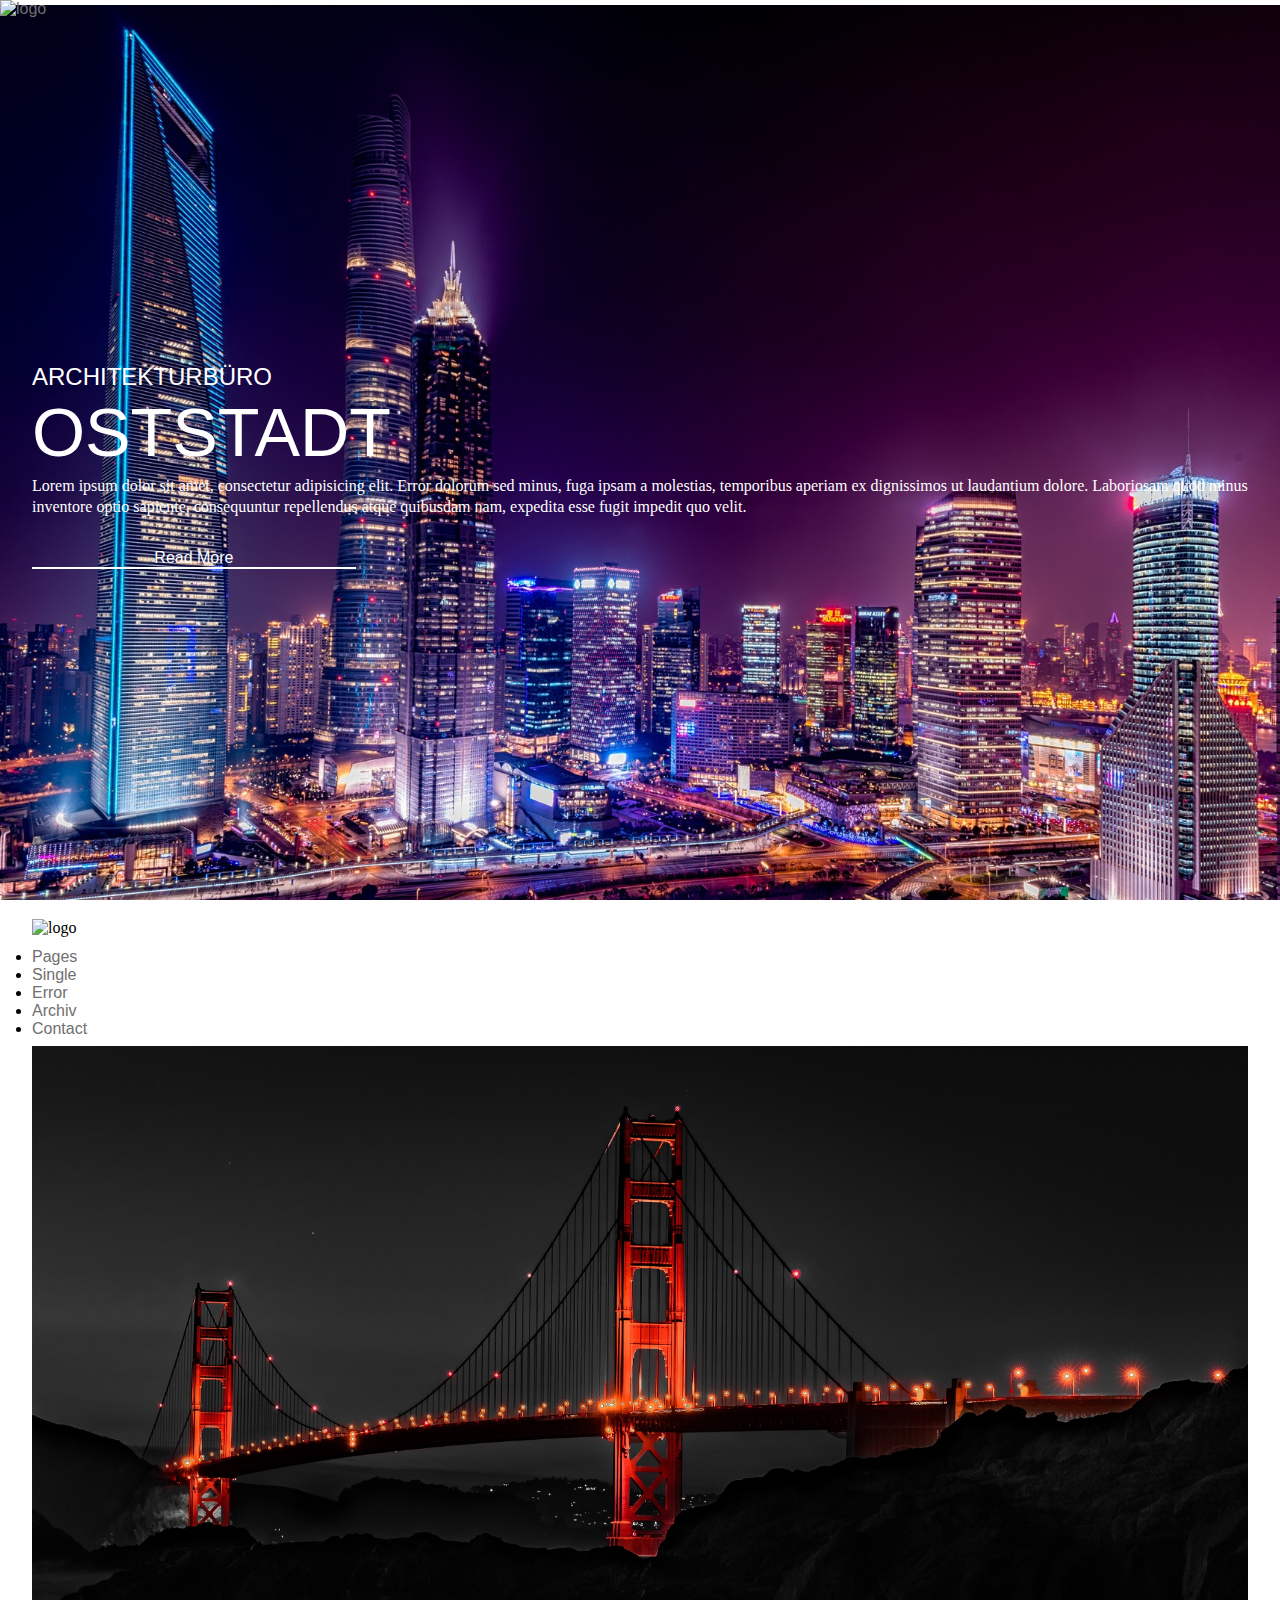
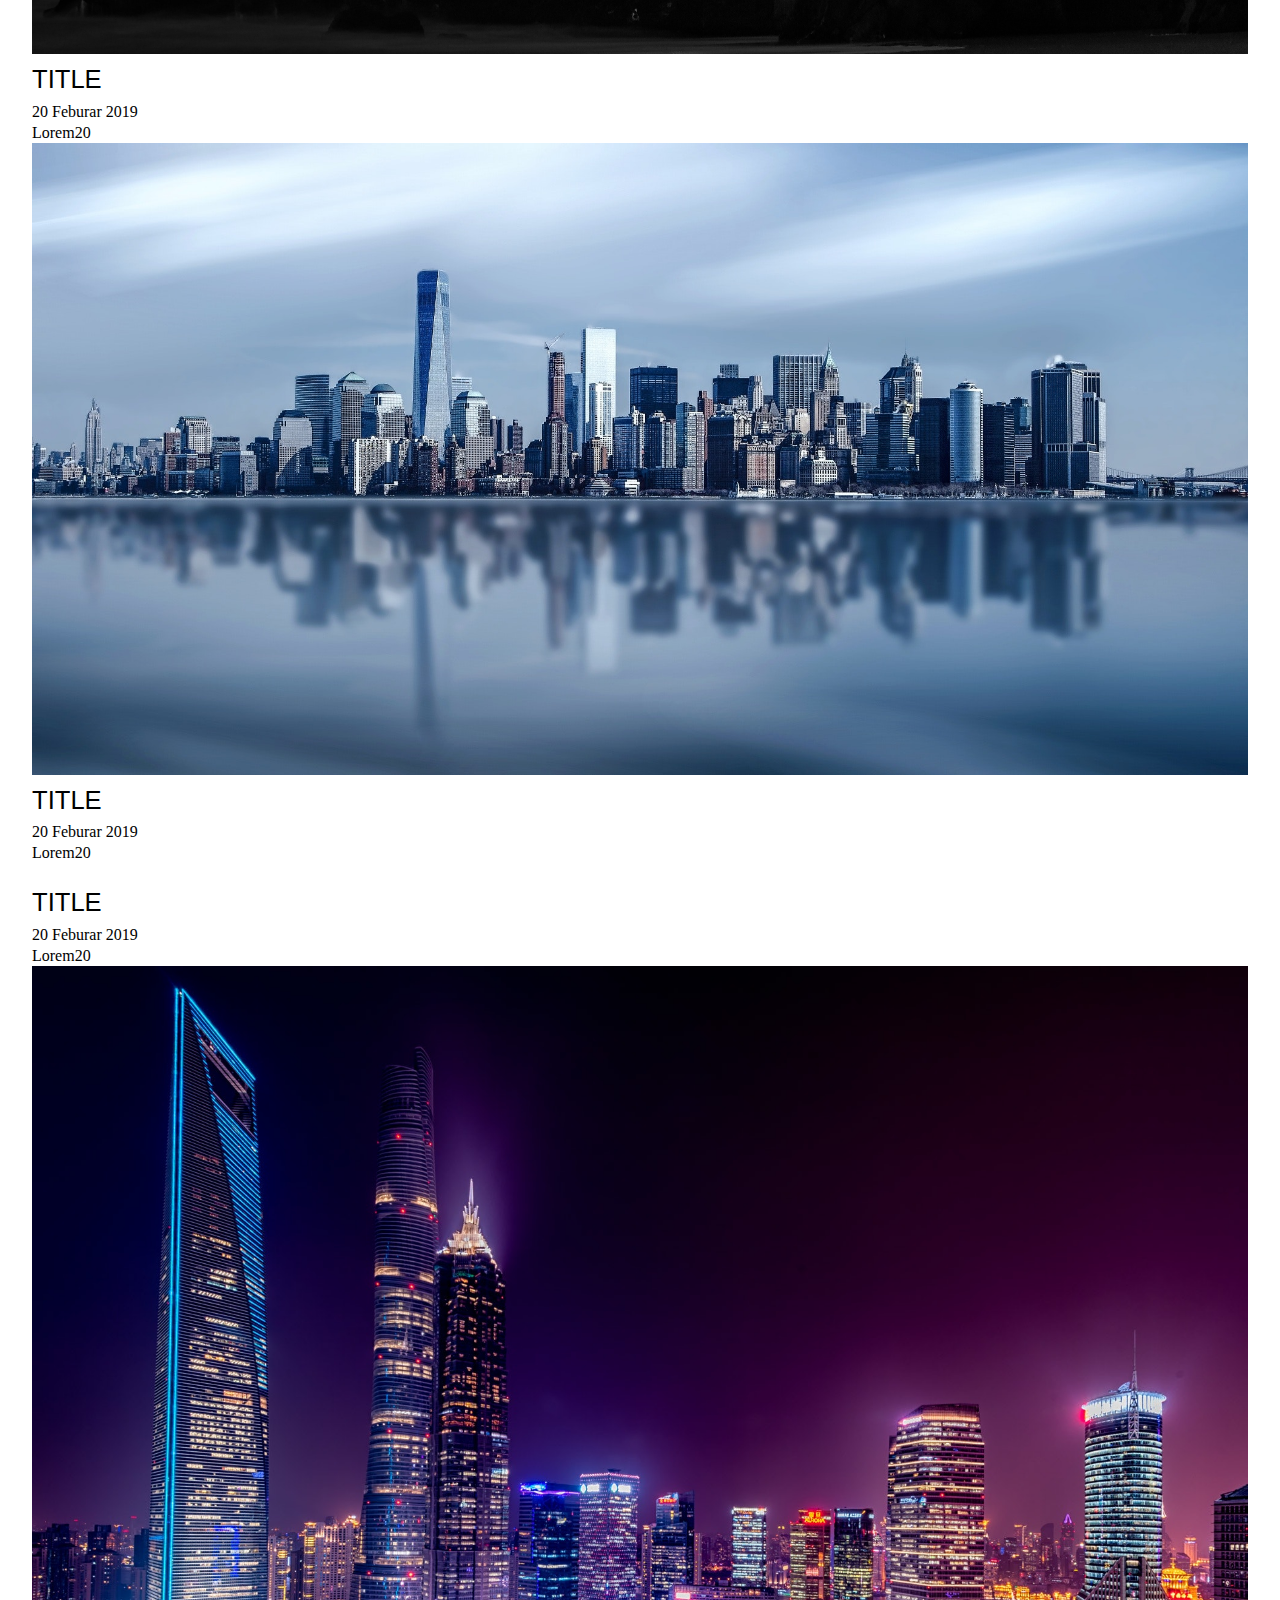
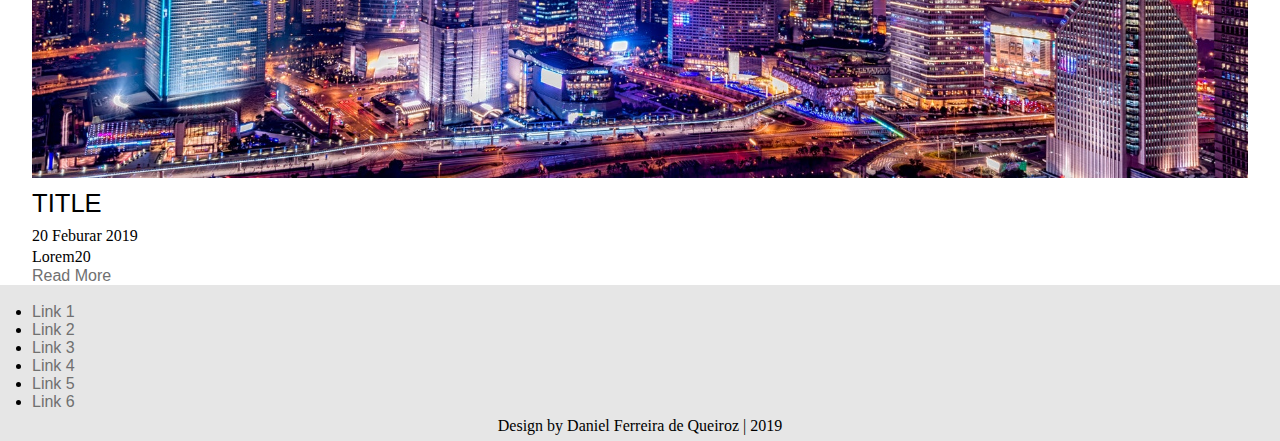
==== index.html @ e2f4bb62 "hallo" ====
<!DOCTYPE html>
<html lang="en">
<head>
  <meta charset="UTF-8">
  <meta name="viewport" content="width=device-width, initial-scale=1.0">
  <meta http-equiv="X-UA-Compatible" content="ie=edge">
  <title>Architektur Büro: Oststadt</title>
  <link rel="stylesheet" href="css/master.css">
  <link rel="stylesheet" href="https://use.fontawesome.com/releases/v5.8.1/css/all.css" integrity="sha384-50oBUHEmvpQ+1lW4y57PTFmhCaXp0ML5d60M1M7uH2+nqUivzIebhndOJK28anvf" crossorigin="anonymous">
  <script src="js/function.js" charset="utf-8"></script>
</head>
<body>
  <header class="headerPage">
    <div class="logoHaupt">
      <a href="index.html">
        <img src="" alt="logo">
      </a>
    </div>
  </header>
  <section class="subheader">
    <div class="slidebBar">
      <div class="slideStatus"></div>
    </div>
    <article class="sliderArticle">
      <div class="overhaule"></div>
      <img class="sliderImg"src="img/architecture-buildings-city-169647.jpg" alt="">
      <div class="wrapper">
        <div class="articleContainer grid04 medium08 small04">
          <h2 class="klein">Architekturbüro</h2>
          <h1>Oststadt</h1>
          <p>Lorem ipsum dolor sit amet, consectetur adipisicing elit. Error dolorum sed minus, fuga ipsam a molestias, temporibus aperiam ex dignissimos ut laudantium dolore. Laboriosam quod minus inventore optio sapiente, consequuntur repellendus atque quibusdam nam, expedita esse fugit impedit quo velit.</p>
          <a href="" class="btn">Read More</a>
        </div>
      </div>
    </article>

    <article class="sliderArticle">
      <div class="overhaule"></div>
      <img class="sliderImg"src="img/architecture-bridge-connection-417054.jpg" alt="">
      <div class="wrapper">
        <div class="articleContainer grid04 medium08 small04">
          <h2 class="klein">Architekturbüro</h2>
          <h1>Oststadt</h1>
          <p>Lorem ipsum dolor sit amet, consectetur adipisicing elit. Enim aliquid rem repellendus, impedit fugiat totam repudiandae consectetur incidunt, reprehenderit assumenda at fugit quia harum molestiae, ipsam ex suscipit odio ea adipisci non commodi! Optio corrupti, nulla cum voluptates doloribus ad!</p>
          <a href="" class="btn">Read More</a>
        </div>
      </div>
    </article>

    <article class="sliderArticle">
      <div class="overhaule"></div>
      <img class="sliderImg"src="img/architecture-buildings-business-290595.jpg" alt="">
      <div class="wrapper">
        <div class="articleContainer grid04 medium08 small04">
          <h2 class="klein">Architekturbüro</h2>
          <h1>Oststadt</h1>
          <p>Lorem ipsum dolor sit amet, consectetur adipisicing elit. Aspernatur quibusdam, possimus, officiis odio expedita mollitia esse ullam sapiente provident dignissimos, illo nam. Accusamus error perferendis nobis iusto quam eos hic numquam distinctio odio aspernatur quia rerum, nulla rem quo magnam!</p>
          <a href="" class="btn">Read More</a>
        </div>
      </div>
    </article>
  </section>

  <nav class="navPage">
    <div class="wrapper">
      <div class="banner grid04 medium08 small04">
        <img src="" alt="logo">
        <div class="mobileBTN">
          <i class="fas fa-bars fa-2x"></i>
        </div>
      </div>
      <ul class="menuClass">
        <li><a href="#">Pages</a></li>
        <li><a href="#">Single</a></li>
        <li><a href="#">Error</a></li>
        <li><a href="#">Archiv</a></li>
        <li><a href="#">Contact</a></li>
      </ul>
    </div>
  </nav>

  <section class="blog clearfix">
    <div class="wrapper">
      <article class="postBlog grid12 medium08 small04">
        <img src="img/architecture-bridge-connection-417054.jpg" alt="">
        <div class="overhaule"></div>
        <div class="contentContainer">
          <h3>Title</h3>
          <p>20 Feburar 2019</p>
          <p>Lorem20</p>
        </div>
      </article>

      <article class="postBlog grid12 medium08 small04">
        <img src="img/architecture-buildings-business-290595.jpg" alt="">
        <div class="overhaule"></div>
        <div class="contentContainer">
          <h3>Title</h3>
          <p>20 Feburar 2019</p>
          <p>Lorem20</p>
        </div>
      </article>

      <article class="postBlog grid12 medium08 small04">
        <img src="img/architecture-buildings-business-374870.jpg" alt="">
        <div class="overhaule"></div>
        <div class="contentContainer">
          <h3>Title</h3>
          <p>20 Feburar 2019</p>
          <p>Lorem20</p>
        </div>
      </article>

      <article class="postBlog grid12 medium08 small04">
        <img src="img/architecture-buildings-city-169647.jpg" alt="">
        <div class="overhaule"></div>
        <div class="contentContainer">
          <h3>Title</h3>
          <p>20 Feburar 2019</p>
          <p>Lorem20</p>
        </div>
      </article>
      <a href="" class="btnRM">Read More</a>
    </div>
  </section>
  <footer class="footerPage">
    <div class="wrapper">
      <div class="logo grid12 medium08 small04">
        <img src="" alt="" class="logo">
      </div>
      <nav class="footerNav">
        <ul class="footerMenu">
          <li><a href="#">Link 1</a></li>
          <li><a href="#">Link 2</a></li>
          <li><a href="#">Link 3</a></li>
          <li><a href="#">Link 4</a></li>
          <li><a href="#">Link 5</a></li>
          <li><a href="#">Link 6</a></li>
        </ul>
      </nav>
    </div>
    <div class="claim">
      <p>Design by Daniel Ferreira de Queiroz | 2019</p>
    </div>
  </footer>
</body>
</html>
---- css/master.css ----
@import url("https://use.typekit.net/eqt2vwq.css");
* {
  padding: 0;
  margin: 0;
}

body {
  font-family: adobe-caslon-pro, serif;
  font-weight: 400;
  font-style: normal;
}

h1, h2, h3, h4, h5 {
  font-family: futura-pt, sans-serif;
  font-weight: 500;
  font-style: normal;
  text-transform: uppercase;
}

h1 {
  font-size: 4.26666667em;
  line-height: 1.25em;
}

h2 {
  font-size: 2.6em;
  line-height: 1.02564103em;
}

h2.klein {
  font-size: 1.5em;
}

h3 {
  font-size: 1.6em;
  line-height: 1.66666667em;
}

h4 {
  font-size: 1em;
  line-height: 1.33333333em;
}

h5 {
  font-size: 1em;
  line-height: 1.33333333em;
}

p {
  line-height: 21px;
}

a {
  font-family: futura-pt, sans-serif;
  font-weight: 500;
  font-style: normal;
  text-decoration: none;
  color: #707070;
}

a.btn {
  margin-top: 2em;
  padding: 0em 1em;
  border-bottom: 2px white solid;
  color: #FFFFFF;
  display: block;
  width: 24%;
  text-align: center;
}

img {
  width: 100%;
  height: auto;
}

/*----------Header----------*/
header {
  width: 100%;
  height: 100px;
  position: absolute;
  top: 0;
  left: 0;
  z-index: 99999;
}

/*----------Subheader-------*/
.subheader {
  width: 100%;
  height: 100vh;
  overflow: hidden;
}

.slidebBar {
  width: 100%;
  height: 5px;
  background: rgba(255, 255, 255, 0.5);
}

.subheader article.sliderArticle {
  width: 100%;
  height: 100vh;
  position: relative;
  color: #FFFFFF;
}

.subheader article.sliderArticle .sliderImg {
  width: auto;
  height: 100%;
  position: absolute;
  top: 50%;
  left: 50%;
  transform: translate(-50%, -50%);
  z-index: -1;
}

.articleContainer {
  padding-top: 40vh;
}

/*------Navigation----------*/
nav.navPage {
  width: 100%;
  height: auto;
  margin: 0.5em 0;
}

nav.navPage .banner {
  width: 100%;
  height: 40px;
  display: -webkit-flex;
  display: -ms-flex;
  display: flex;
  justify-content: space-between;
  align-items: center;
  flex-direction: row;
  background: #FFFFFF;
}

/*----------Footer----------*/
footer {
  background: #E6E6E6;
}

.claim {
  width: 100%;
  height: 30px;
  display: -webkit-flex;
  display: -ms-flex;
  display: flex;
  justify-content: center;
  align-items: center;
}

/*----------Wrapper----------*/
.wrapper {
  width: 95%;
  margin: 0 auto;
  position: relative;
}

/*# sourceMappingURL=master.css.map */
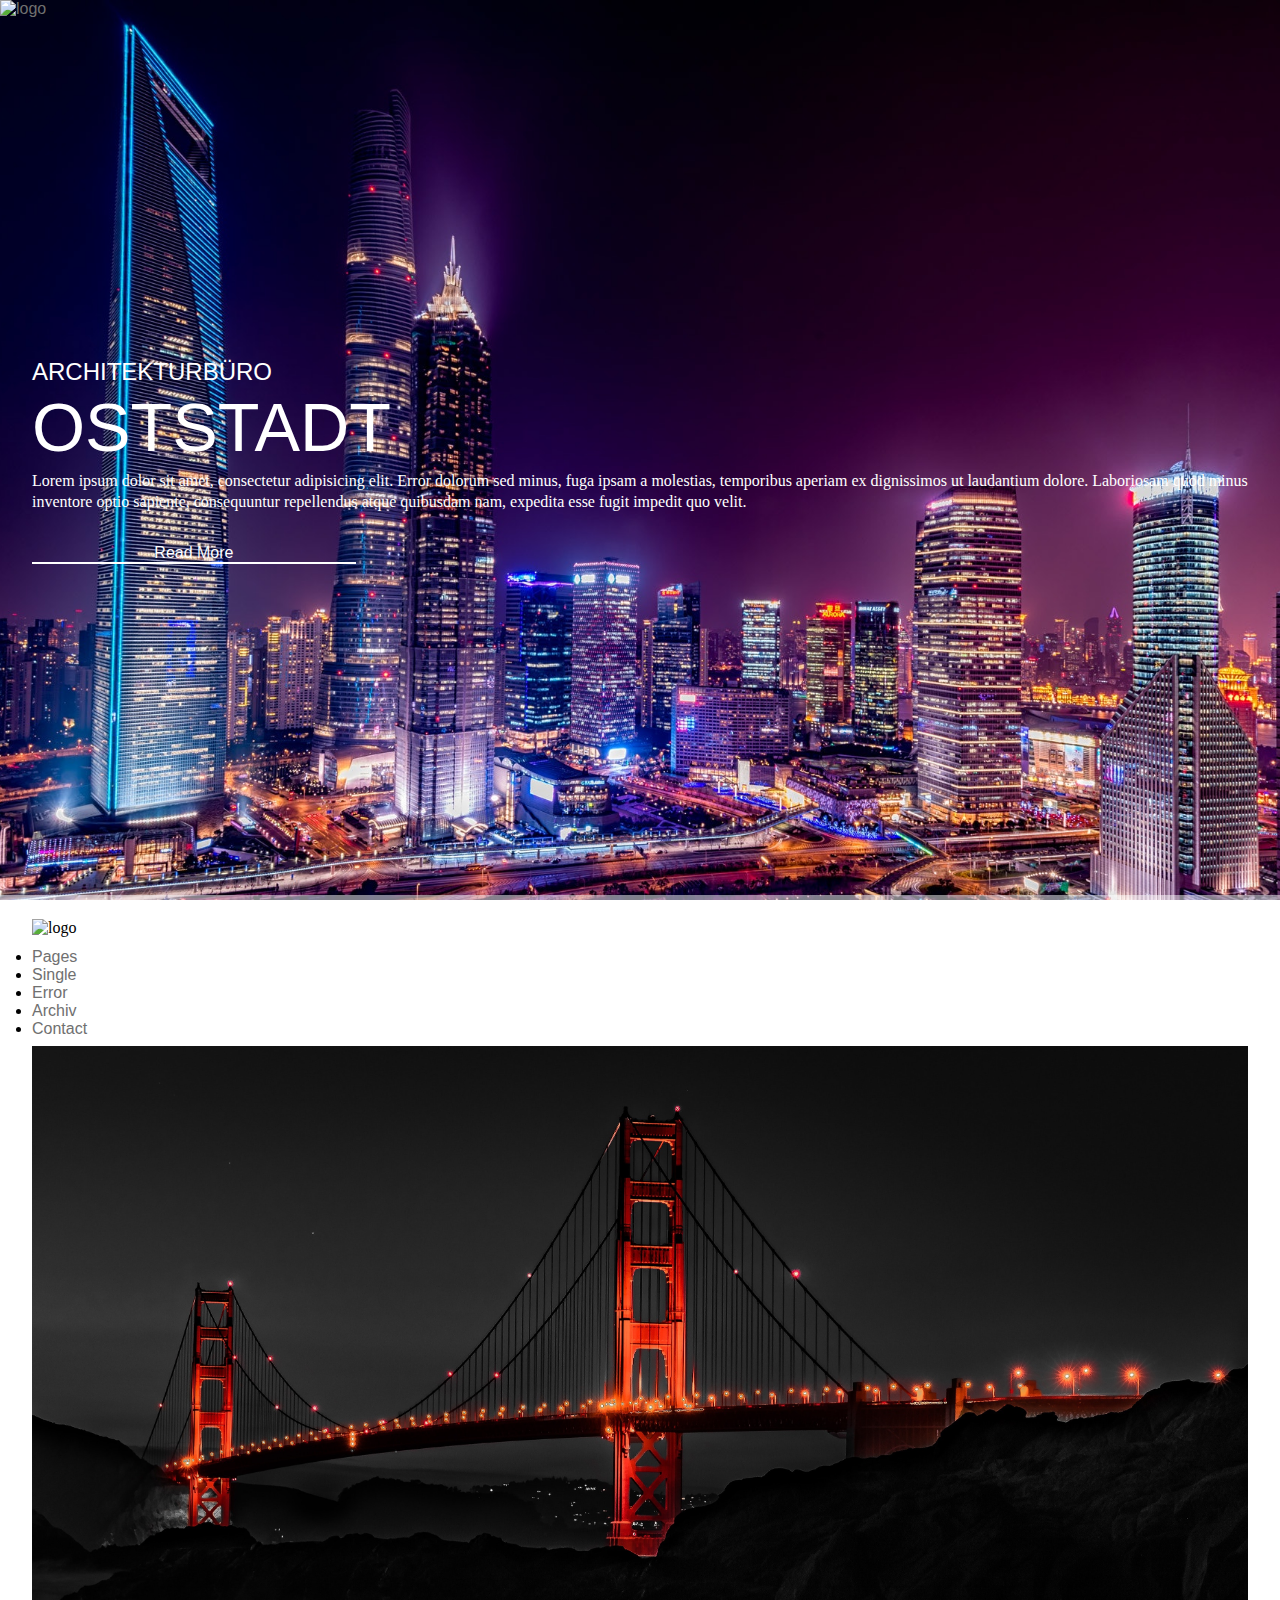
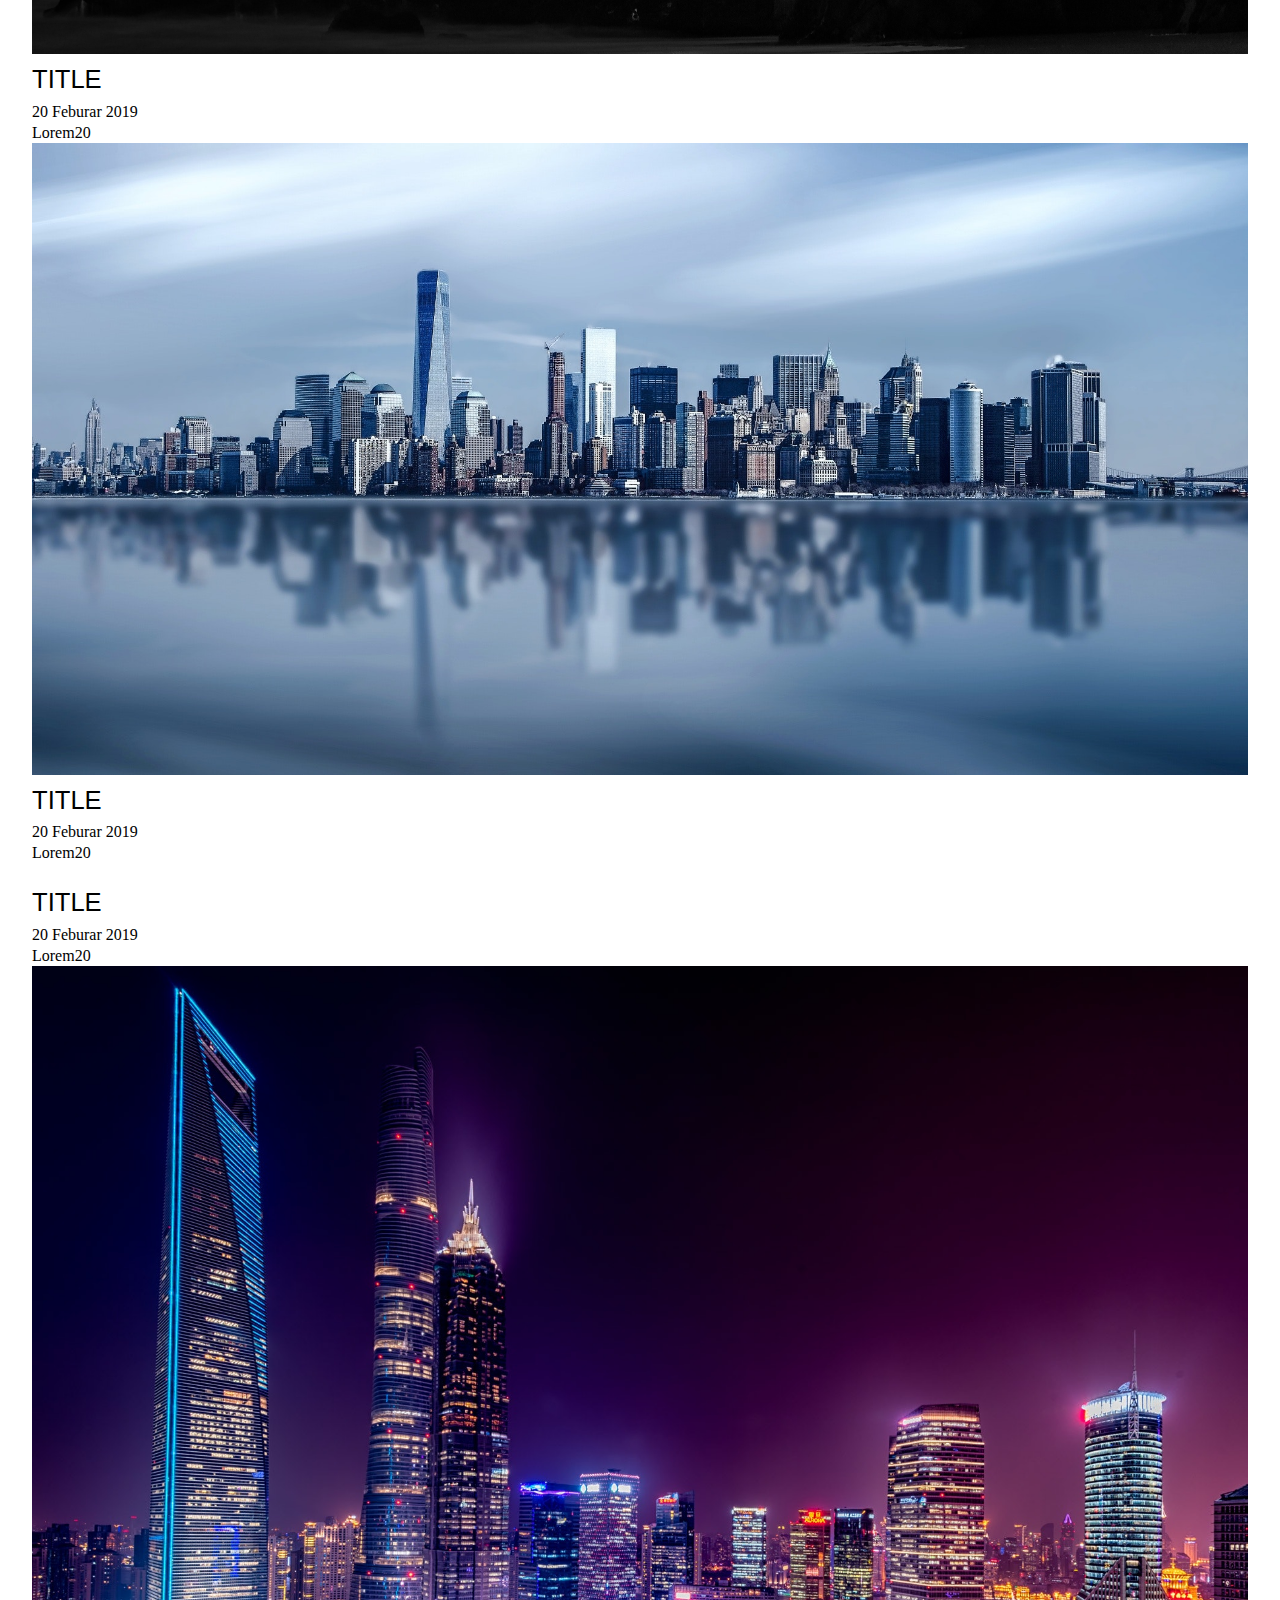
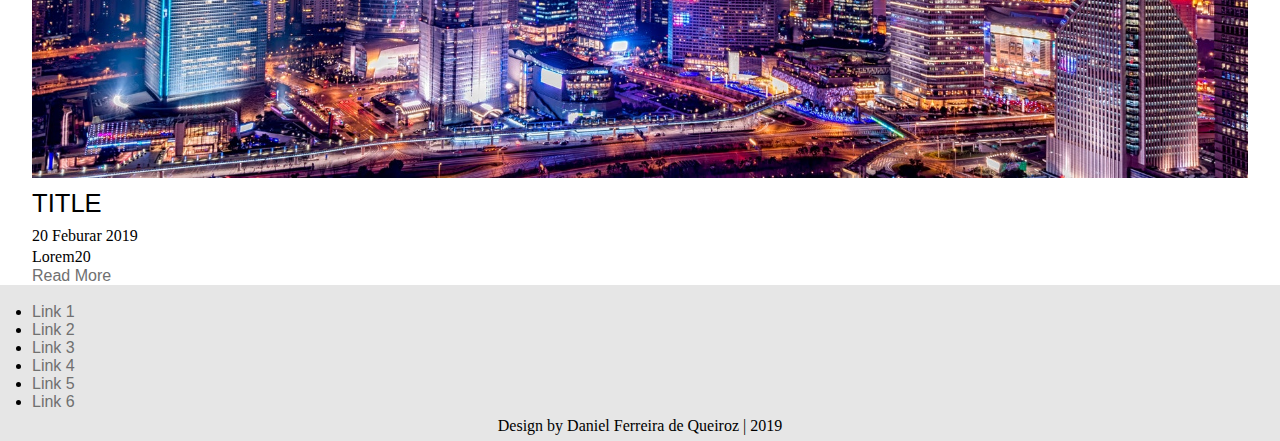
==== commit 888a0f26: "JavaScript Bugs" ====
--- a/index.html
+++ b/index.html
@@ -65,7 +65,7 @@
     <div class="wrapper">
       <div class="banner grid04 medium08 small04">
         <img src="" alt="logo">
-        <div class="mobileBTN">
+        <div class="mobileBTN" id="mobiltoogle">
           <i class="fas fa-bars fa-2x"></i>
         </div>
       </div>
--- a/css/master.css
+++ b/css/master.css
@@ -93,7 +93,11 @@
 .slidebBar {
   width: 100%;
   height: 5px;
+  position: absolute;
+  bottom: 0;
+  left: 0;
   background: rgba(255, 255, 255, 0.5);
+  z-index: 99;
 }
 
 .subheader article.sliderArticle {
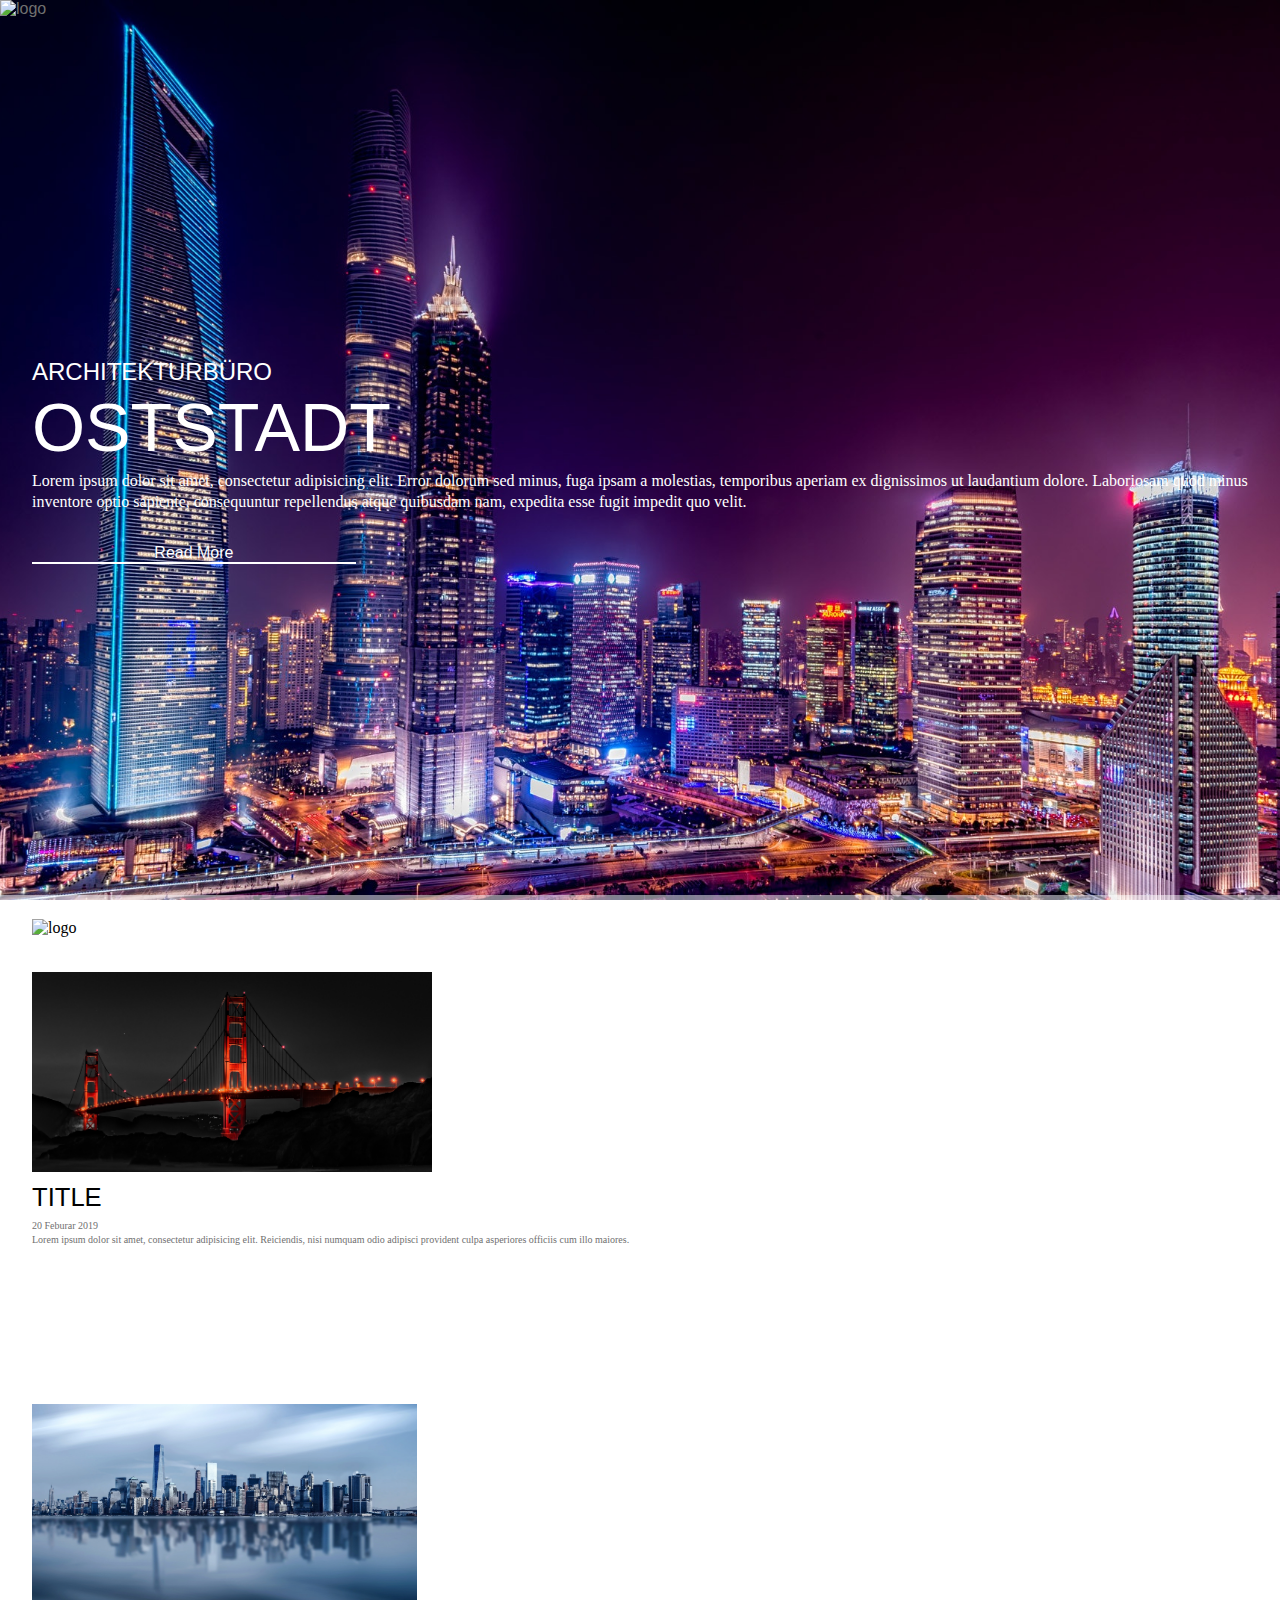
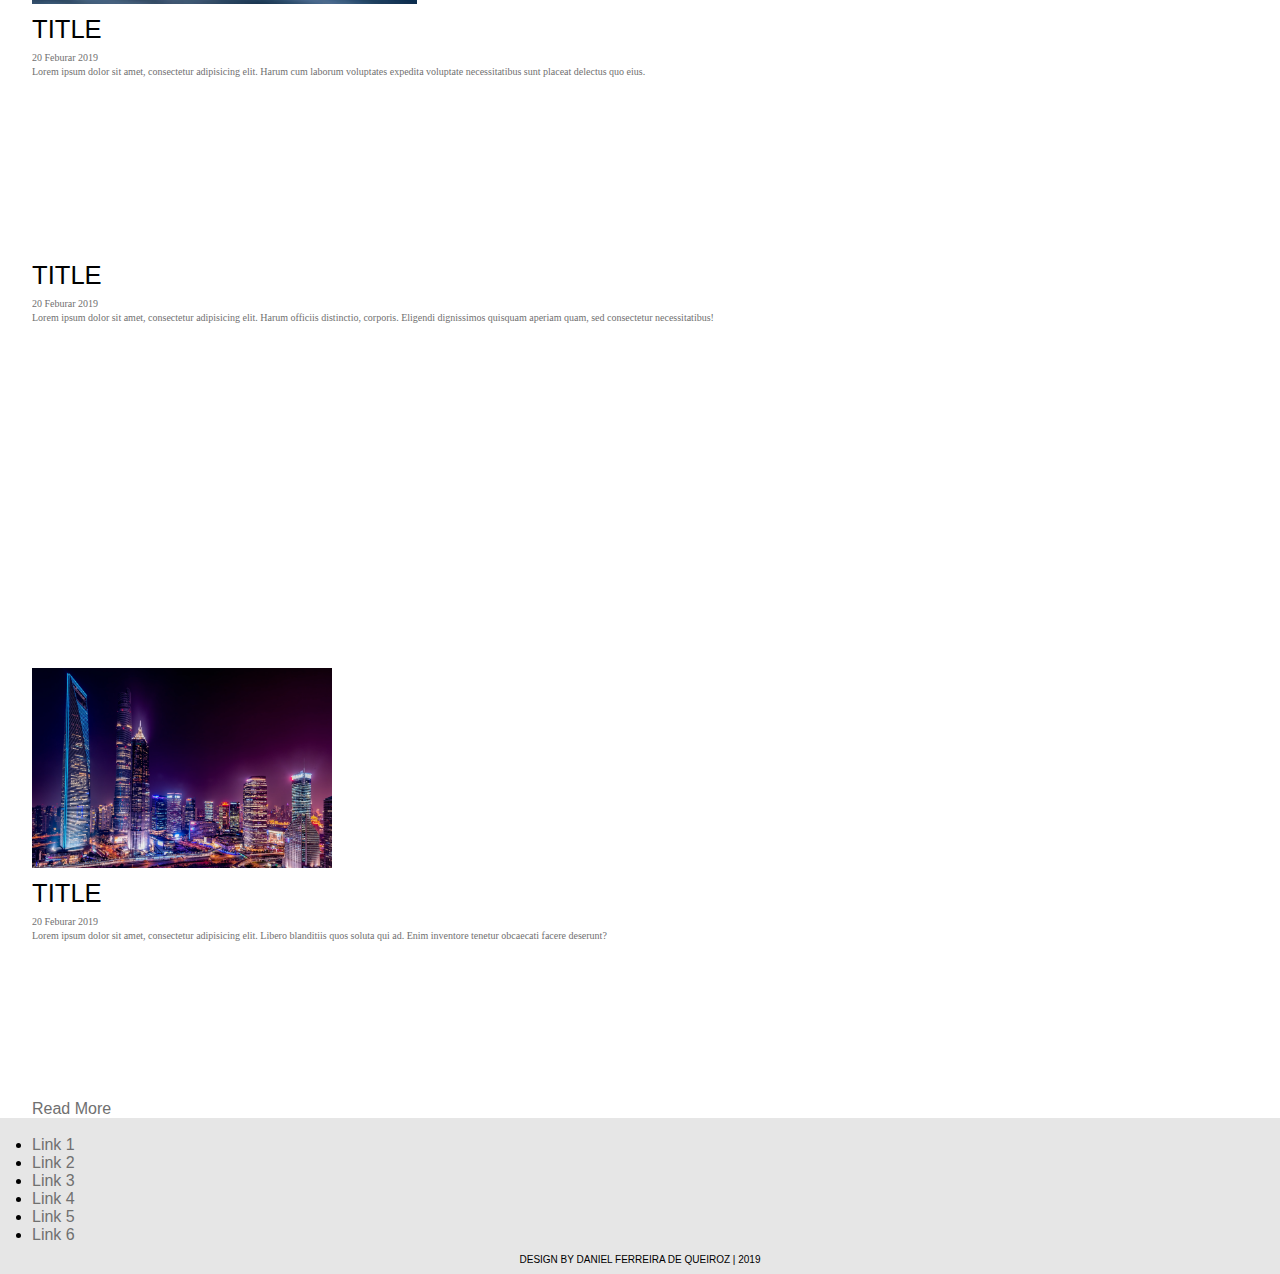
==== commit 3e2fecf0: "in Build" ====
--- a/index.html
+++ b/index.html
@@ -65,7 +65,7 @@
     <div class="wrapper">
       <div class="banner grid04 medium08 small04">
         <img src="" alt="logo">
-        <div class="mobileBTN" id="mobiltoogle">
+        <div class="mobileBtn" id="mobiletoogle">
           <i class="fas fa-bars fa-2x"></i>
         </div>
       </div>
@@ -87,7 +87,7 @@
         <div class="contentContainer">
           <h3>Title</h3>
           <p>20 Feburar 2019</p>
-          <p>Lorem20</p>
+          <p>Lorem ipsum dolor sit amet, consectetur adipisicing elit. Reiciendis, nisi numquam odio adipisci provident culpa asperiores officiis cum illo maiores.</p>
         </div>
       </article>
 
@@ -97,7 +97,7 @@
         <div class="contentContainer">
           <h3>Title</h3>
           <p>20 Feburar 2019</p>
-          <p>Lorem20</p>
+          <p>Lorem ipsum dolor sit amet, consectetur adipisicing elit. Harum cum laborum voluptates expedita voluptate necessitatibus sunt placeat delectus quo eius.</p>
         </div>
       </article>
 
@@ -107,7 +107,7 @@
         <div class="contentContainer">
           <h3>Title</h3>
           <p>20 Feburar 2019</p>
-          <p>Lorem20</p>
+          <p>Lorem ipsum dolor sit amet, consectetur adipisicing elit. Harum officiis distinctio, corporis. Eligendi dignissimos quisquam aperiam quam, sed consectetur necessitatibus!</p>
         </div>
       </article>
 
@@ -117,7 +117,7 @@
         <div class="contentContainer">
           <h3>Title</h3>
           <p>20 Feburar 2019</p>
-          <p>Lorem20</p>
+          <p>Lorem ipsum dolor sit amet, consectetur adipisicing elit. Libero blanditiis quos soluta qui ad. Enim inventore tenetur obcaecati facere deserunt?</p>
         </div>
       </article>
       <a href="" class="btnRM">Read More</a>
--- a/css/master.css
+++ b/css/master.css
@@ -122,6 +122,15 @@
 }
 
 /*------Navigation----------*/
+.fixed nav.navPage {
+  margin: 0;
+  position: fixed;
+  top: 0;
+  left: 0;
+  background: #FFFFFF;
+  z-index: 9999999;
+}
+
 nav.navPage {
   width: 100%;
   height: auto;
@@ -140,6 +149,57 @@
   background: #FFFFFF;
 }
 
+ul.menuClass {
+  width: 100%;
+  height: 0;
+  overflow: hidden;
+  margin-top: 1em;
+}
+
+ul.menuClass li {
+  width: 100%;
+  padding: 0.5em 0em;
+  margin-bottom: 0.5em;
+  text-align: center;
+  list-style: none;
+  transition: ease-in 1s;
+}
+
+ul.menuClass li:hover {
+  background: grey;
+}
+
+ul.menuClass li:hover a {
+  color: #FFFFFF;
+}
+
+ul.menuClass li:last-of-type {
+  margin: 0;
+}
+
+ul.menuClass li a {
+  text-transform: uppercase;
+}
+
+/*----------postBlog----------*/
+article.postBlog {
+  height: 400px;
+  position: relative;
+  overflow: hidden;
+  margin-bottom: 2em;
+}
+
+article.postBlog img {
+  height: 200px;
+  width: auto;
+}
+
+article.postBlog p {
+  font-size: 10px;
+  line-height: 14px;
+  color: #707070;
+}
+
 /*----------Footer----------*/
 footer {
   background: #E6E6E6;
@@ -155,6 +215,14 @@
   align-items: center;
 }
 
+.claim p {
+  font-family: futura-pt, sans-serif;
+  font-weight: 500;
+  font-style: normal;
+  text-transform: uppercase;
+  font-size: 10px;
+}
+
 /*----------Wrapper----------*/
 .wrapper {
   width: 95%;
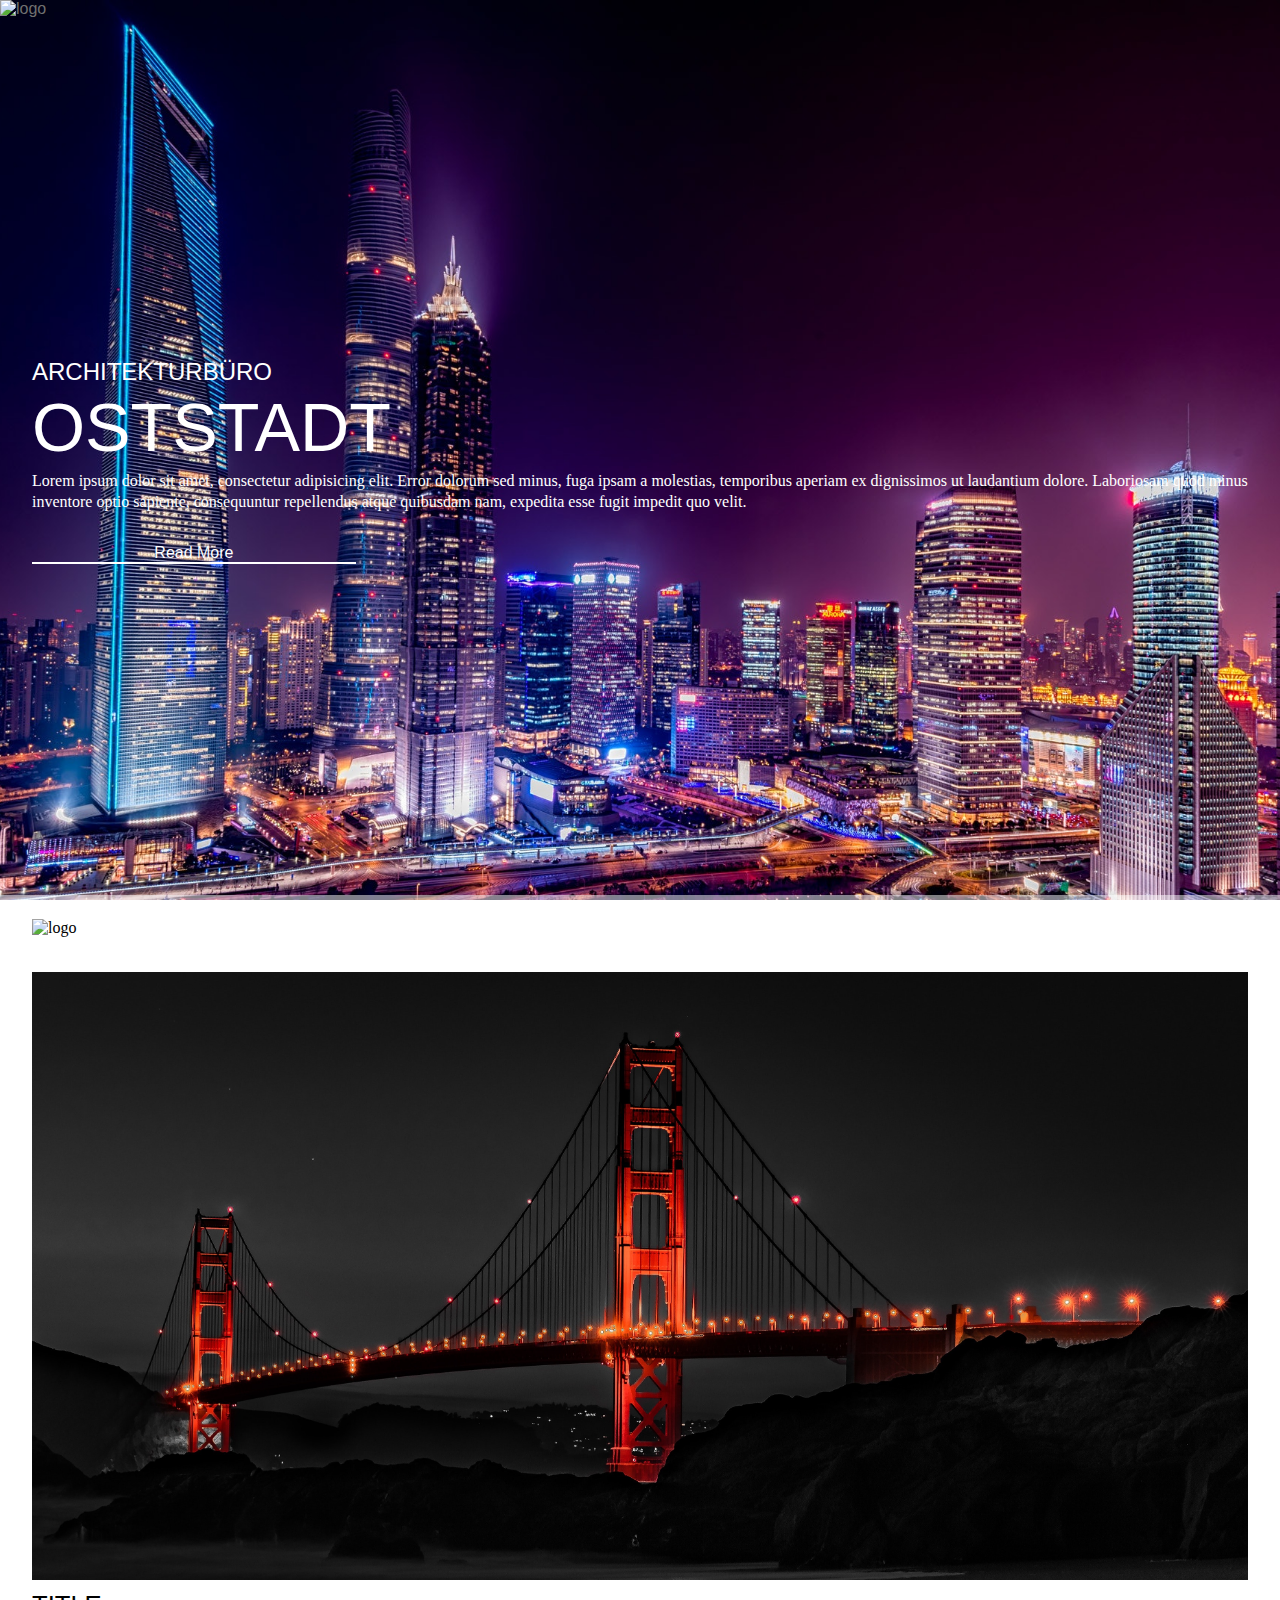
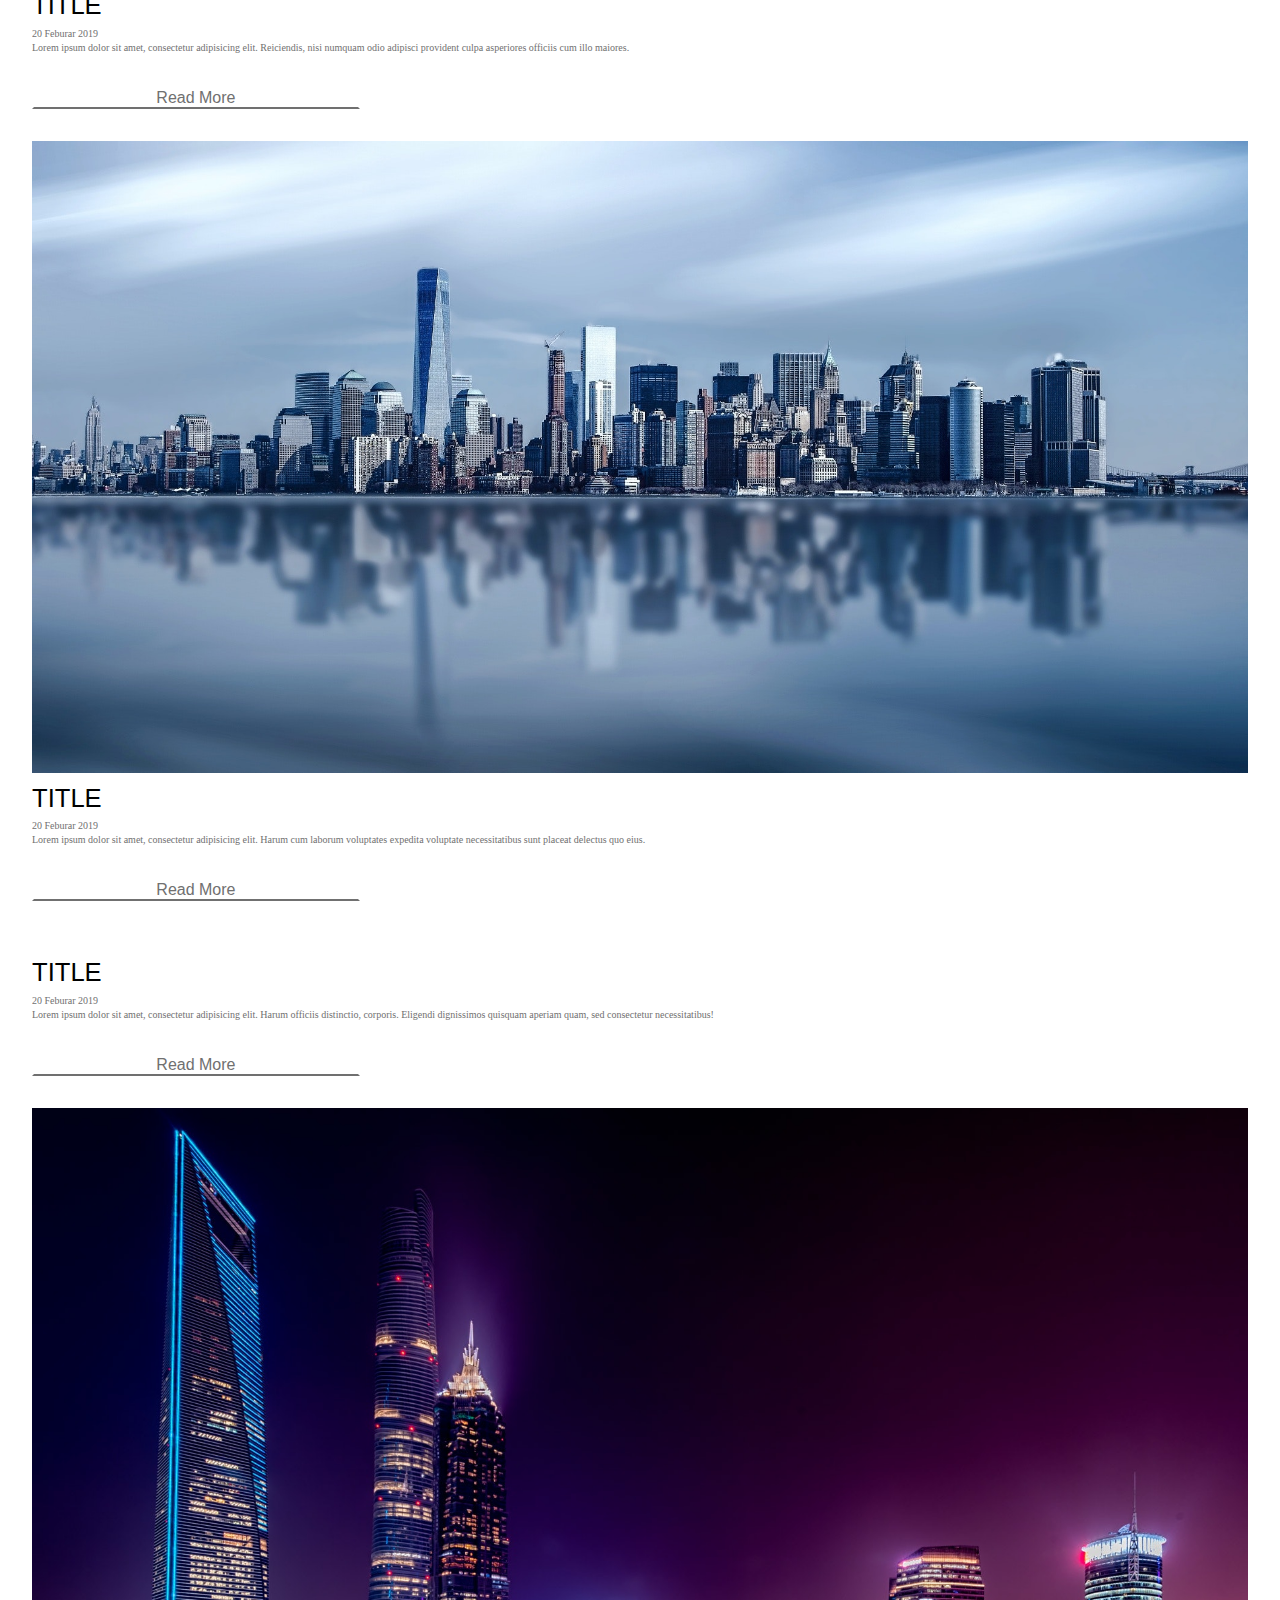
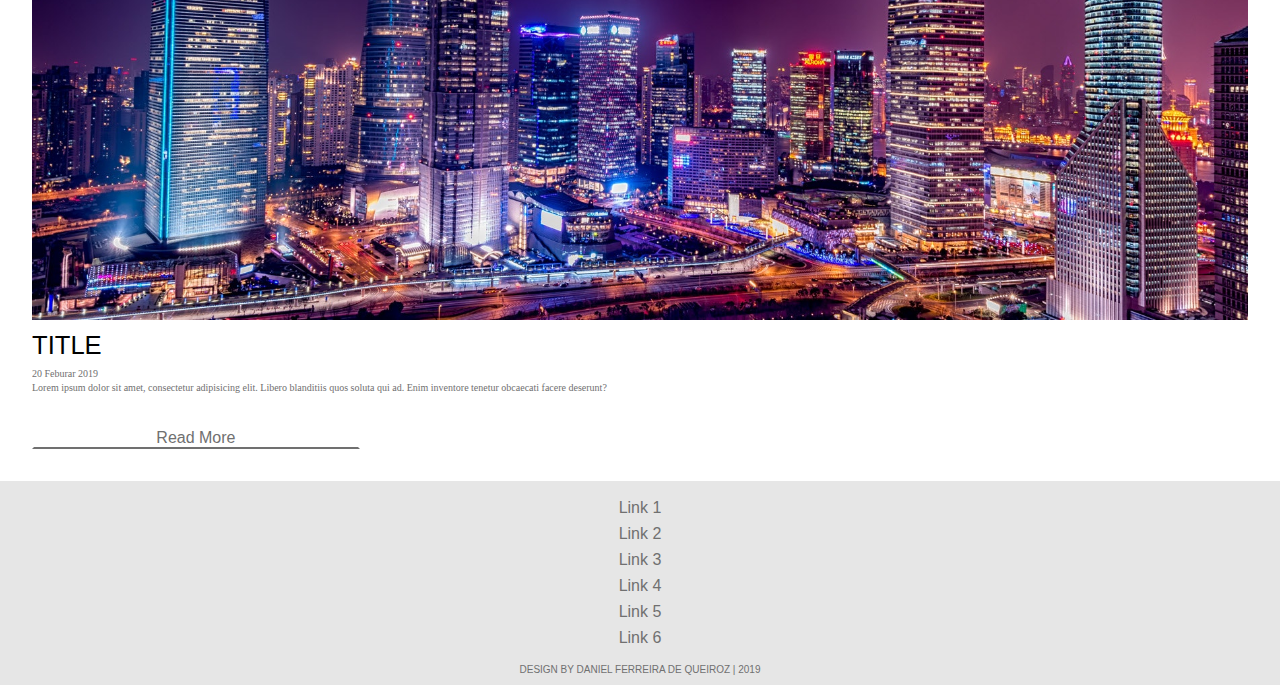
==== commit 57f7e8ef: "backup:1608" ====
--- a/index.html
+++ b/index.html
@@ -88,6 +88,8 @@
           <h3>Title</h3>
           <p>20 Feburar 2019</p>
           <p>Lorem ipsum dolor sit amet, consectetur adipisicing elit. Reiciendis, nisi numquam odio adipisci provident culpa asperiores officiis cum illo maiores.</p>
+          <a href="" class="btn-blog">Read More</a>
+
         </div>
       </article>
 
@@ -98,6 +100,8 @@
           <h3>Title</h3>
           <p>20 Feburar 2019</p>
           <p>Lorem ipsum dolor sit amet, consectetur adipisicing elit. Harum cum laborum voluptates expedita voluptate necessitatibus sunt placeat delectus quo eius.</p>
+          <a href="" class="btn-blog">Read More</a>
+
         </div>
       </article>
 
@@ -108,6 +112,7 @@
           <h3>Title</h3>
           <p>20 Feburar 2019</p>
           <p>Lorem ipsum dolor sit amet, consectetur adipisicing elit. Harum officiis distinctio, corporis. Eligendi dignissimos quisquam aperiam quam, sed consectetur necessitatibus!</p>
+          <a href="" class="btn-blog">Read More</a>
         </div>
       </article>
 
@@ -118,9 +123,9 @@
           <h3>Title</h3>
           <p>20 Feburar 2019</p>
           <p>Lorem ipsum dolor sit amet, consectetur adipisicing elit. Libero blanditiis quos soluta qui ad. Enim inventore tenetur obcaecati facere deserunt?</p>
+          <a href="" class="btn-blog">Read More</a>
         </div>
       </article>
-      <a href="" class="btnRM">Read More</a>
     </div>
   </section>
   <footer class="footerPage">
@@ -128,7 +133,7 @@
       <div class="logo grid12 medium08 small04">
         <img src="" alt="" class="logo">
       </div>
-      <nav class="footerNav">
+      <nav class="footerNav gird09 medium08 small04">
         <ul class="footerMenu">
           <li><a href="#">Link 1</a></li>
           <li><a href="#">Link 2</a></li>
--- a/css/master.css
+++ b/css/master.css
@@ -66,6 +66,22 @@
   display: block;
   width: 24%;
   text-align: center;
+}
+
+a.btn-blog {
+  margin-top: 2em;
+  padding: 0em 1em;
+  border: 2px white solid;
+  border-bottom: 2px #707070 solid;
+  color: #707070;
+  display: block;
+  width: 24%;
+  text-align: center;
+  transition: 1s;
+}
+
+a.btn-blog:hover {
+  border: 2px #707070 solid;
 }
 
 img {
@@ -183,15 +199,14 @@
 
 /*----------postBlog----------*/
 article.postBlog {
-  height: 400px;
+  height: auto;
   position: relative;
   overflow: hidden;
   margin-bottom: 2em;
 }
 
 article.postBlog img {
-  height: 200px;
-  width: auto;
+  width: 100%;
 }
 
 article.postBlog p {
@@ -220,7 +235,17 @@
   font-weight: 500;
   font-style: normal;
   text-transform: uppercase;
+  color: #707070;
   font-size: 10px;
+}
+
+nav.footerNav ul {
+  list-style: none;
+}
+
+nav.footerNav ul li {
+  text-align: center;
+  margin-bottom: 0.5em;
 }
 
 /*----------Wrapper----------*/
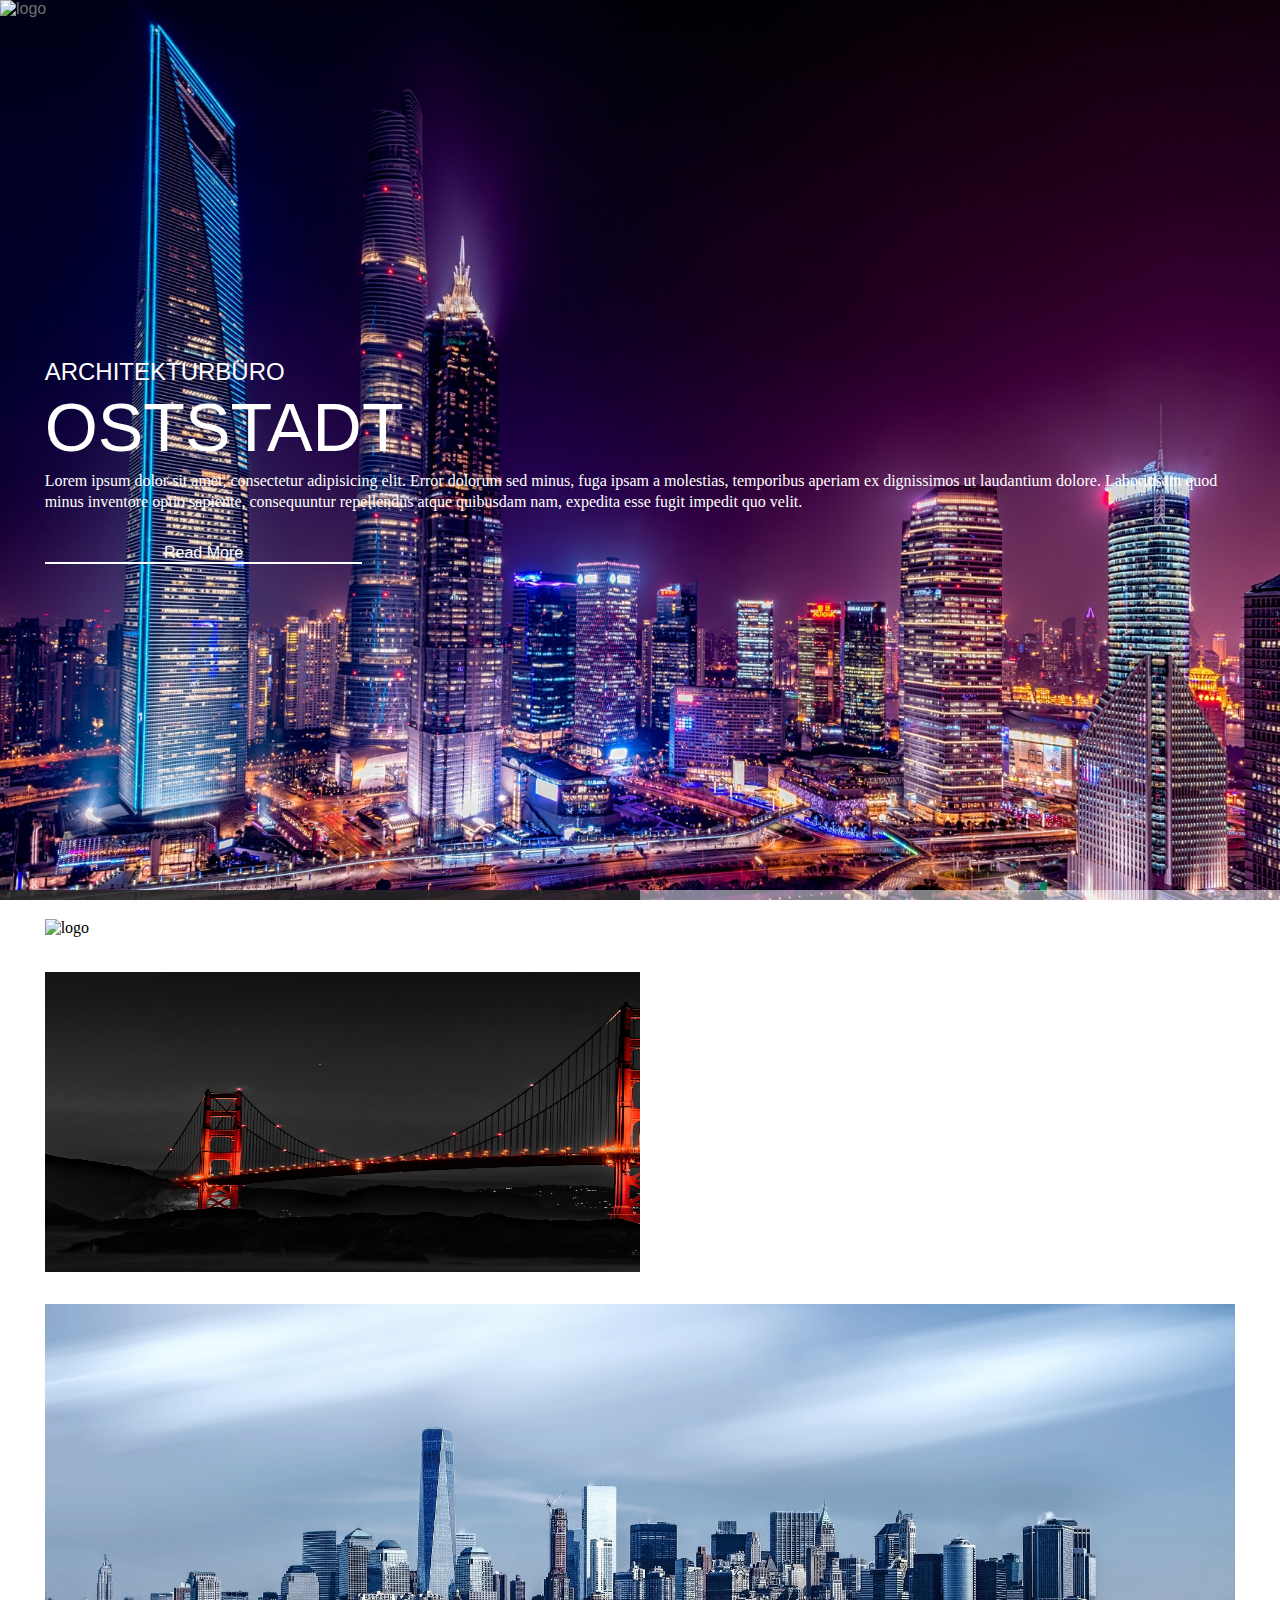
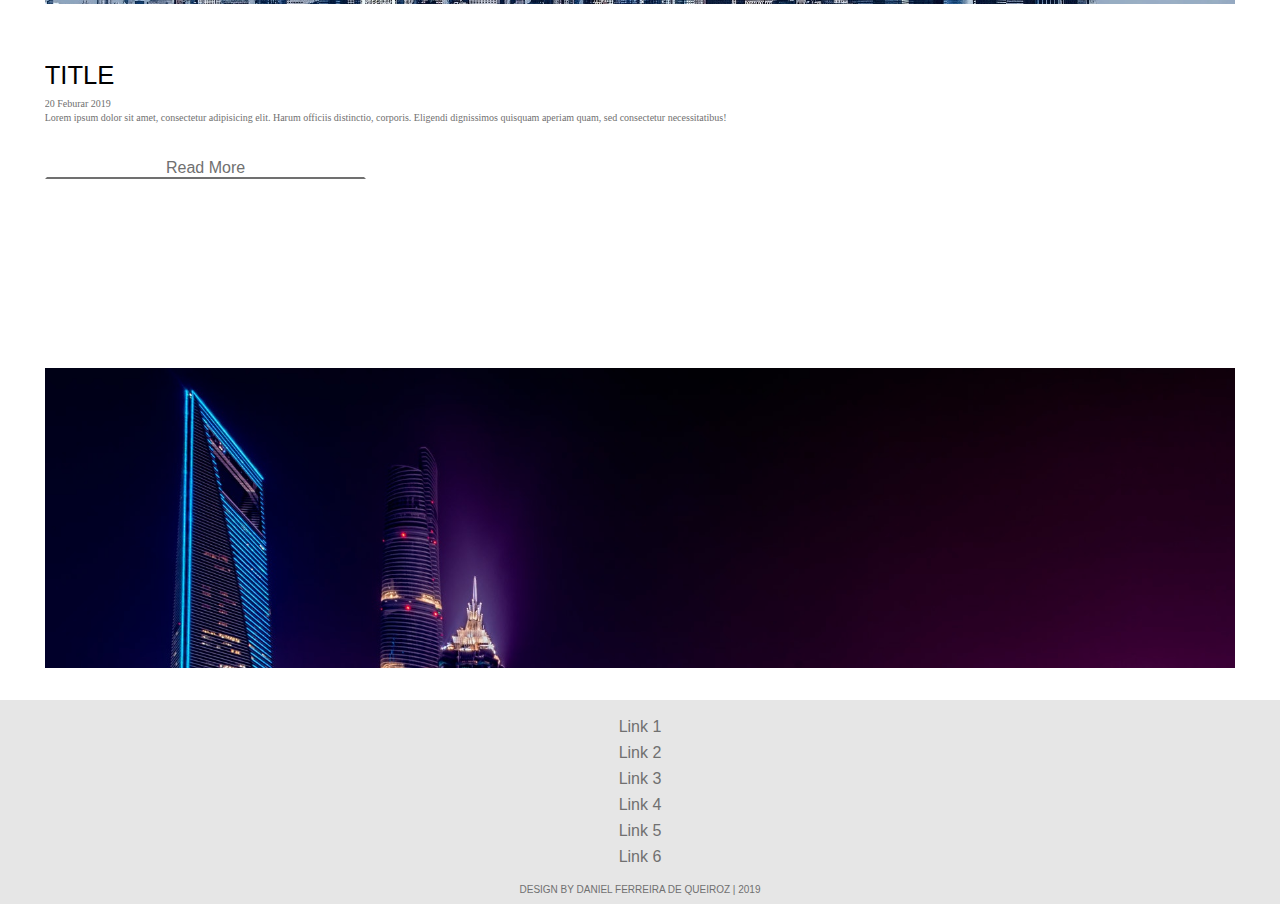
==== commit 8d1ac84a: "backup:2034" ====
--- a/index.html
+++ b/index.html
@@ -80,10 +80,15 @@
   </nav>
 
   <section class="blog clearfix">
+
     <div class="wrapper">
+
       <article class="postBlog grid12 medium08 small04">
-        <img src="img/architecture-bridge-connection-417054.jpg" alt="">
+        <div class="thumbnail">
+          <img src="img/architecture-bridge-connection-417054.jpg" alt="">
+        </div>
         <div class="overhaule"></div>
+        <div class="overhaulewhite"></div>
         <div class="contentContainer">
           <h3>Title</h3>
           <p>20 Feburar 2019</p>
--- a/css/master.css
+++ b/css/master.css
@@ -108,7 +108,7 @@
 
 .slidebBar {
   width: 100%;
-  height: 5px;
+  height: 10px;
   position: absolute;
   bottom: 0;
   left: 0;
@@ -116,6 +116,15 @@
   z-index: 99;
 }
 
+.slideStatus {
+  width: 50%;
+  height: 10px;
+  position: absolute;
+  top: 0;
+  left: 0;
+  background: rgba(0, 0, 0, 0.75);
+}
+
 .subheader article.sliderArticle {
   width: 100%;
   height: 100vh;
@@ -124,7 +133,6 @@
 }
 
 .subheader article.sliderArticle .sliderImg {
-  width: auto;
   height: 100%;
   position: absolute;
   top: 50%;
@@ -215,6 +223,34 @@
   color: #707070;
 }
 
+@media screen and (min-width: 768px) {
+  article.postBlog {
+    height: 300px;
+  }
+
+  article.postBlog:hover .thumbnail {
+    width: 100%;
+  }
+
+  article.postBlog:hover .thumbnail img {
+    width: 100%;
+  }
+
+  article.postBlog .thumbnail {
+    width: 50%;
+    height: 300px;
+    overflow: hidden;
+    position: relative;
+  }
+
+  article.postBlog .thumbnail img {
+    min-width: 200%;
+    height: 300px;
+    position: absolute;
+    top: 0;
+    left: 0;
+  }
+}
 /*----------Footer----------*/
 footer {
   background: #E6E6E6;
@@ -255,4 +291,63 @@
   position: relative;
 }
 
+/*-----------Grid------------*/
+.small01, .small02, .small03, .small04 {
+  margin: 0% 2.5%;
+}
+
+.small01 {
+  width: 20%;
+}
+
+.small02 {
+  width: 42.3529411765%;
+}
+
+.small03 {
+  width: 70%;
+}
+
+.small04 {
+  width: 95%;
+}
+
+@media screen and (min-width: 768px) {
+  .medium01, .medium02, .medium03, .medium04, .medium05, .medium06, .medium07, .medium08 {
+    margin: 0 1.0416666667%;
+  }
+
+  .medium01 {
+    width: 10.4166666667%;
+  }
+
+  .medium02 {
+    width: 22.9166666667%;
+  }
+
+  .medium03 {
+    width: 35.4166666667%;
+  }
+
+  .medium04 {
+    width: 47.9166666667%;
+  }
+
+  .medium05 {
+    width: 60.4166666667%;
+  }
+
+  .medium06 {
+    width: 71.2468193384%;
+  }
+
+  .medium07 {
+    width: 85.4166666667%;
+  }
+
+  .medium08 {
+    width: 97.9166666667%;
+  }
+}
+
 /*# sourceMappingURL=master.css.map */
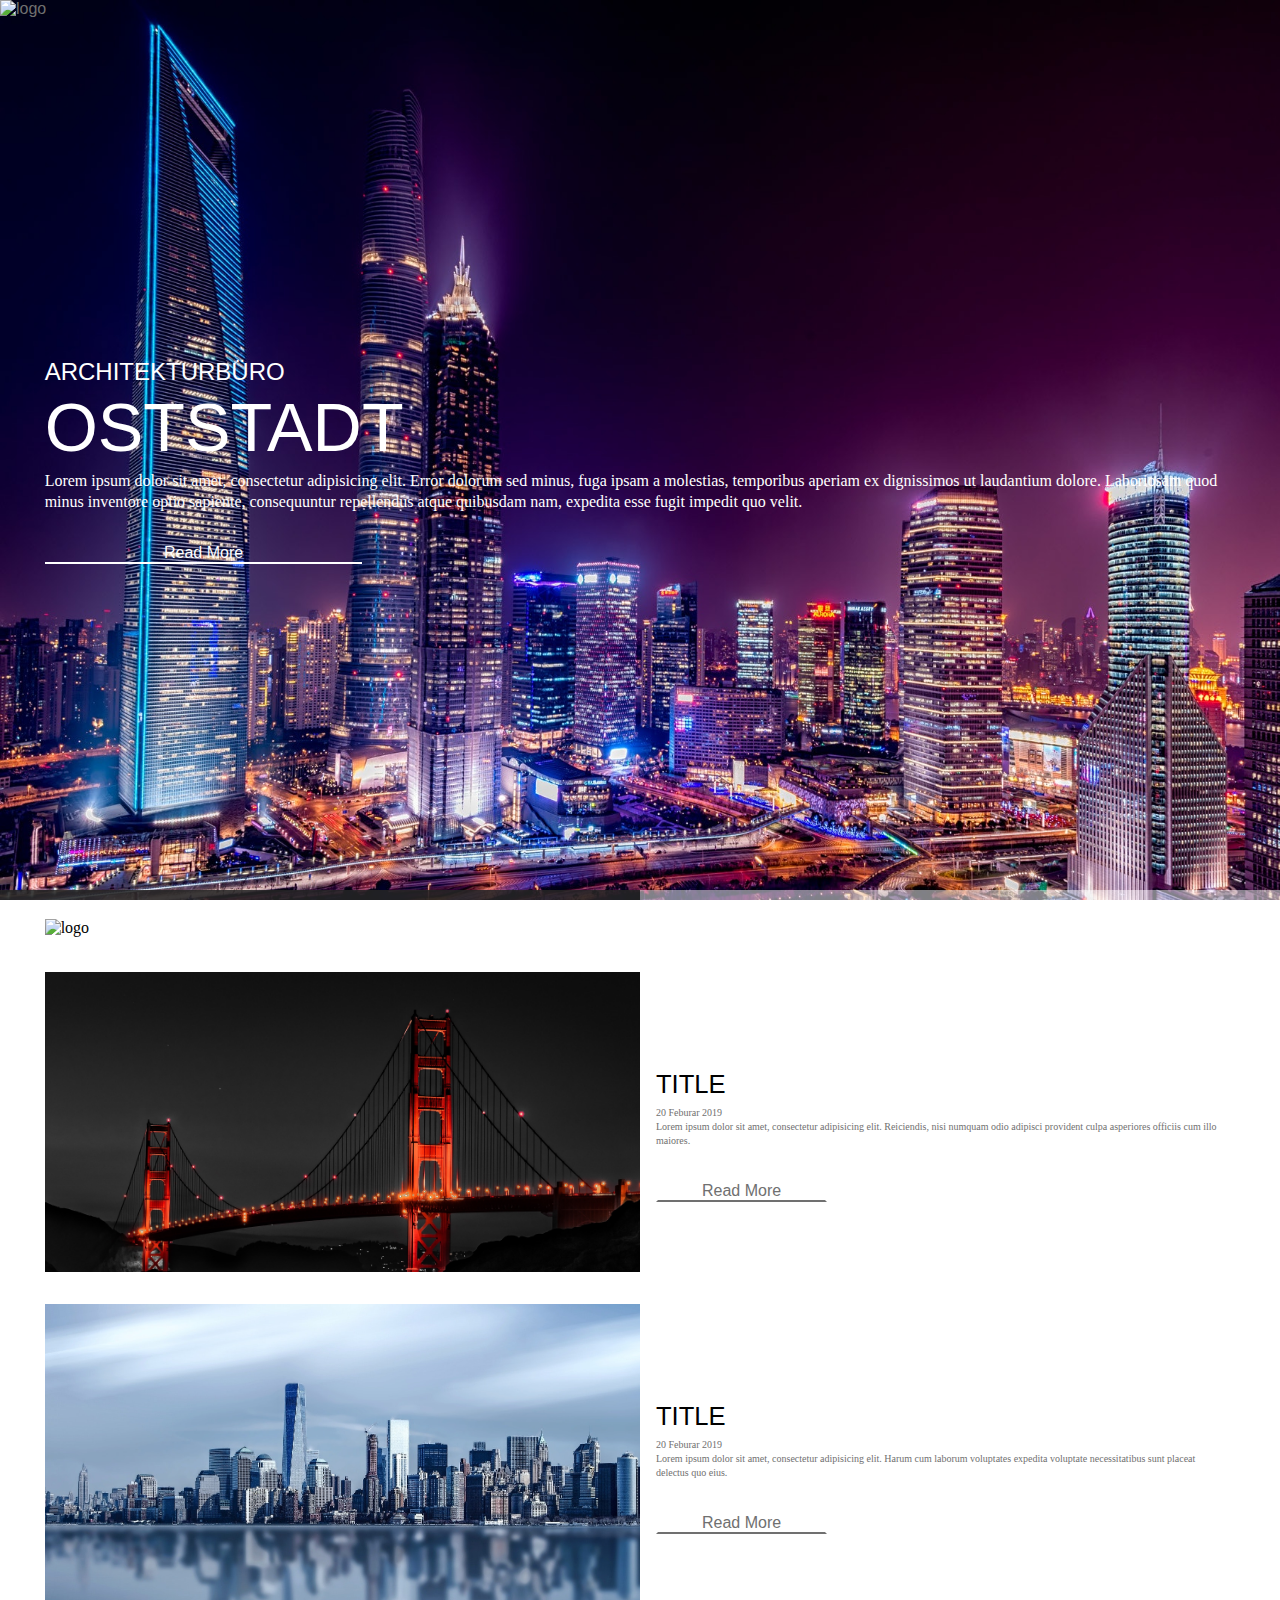
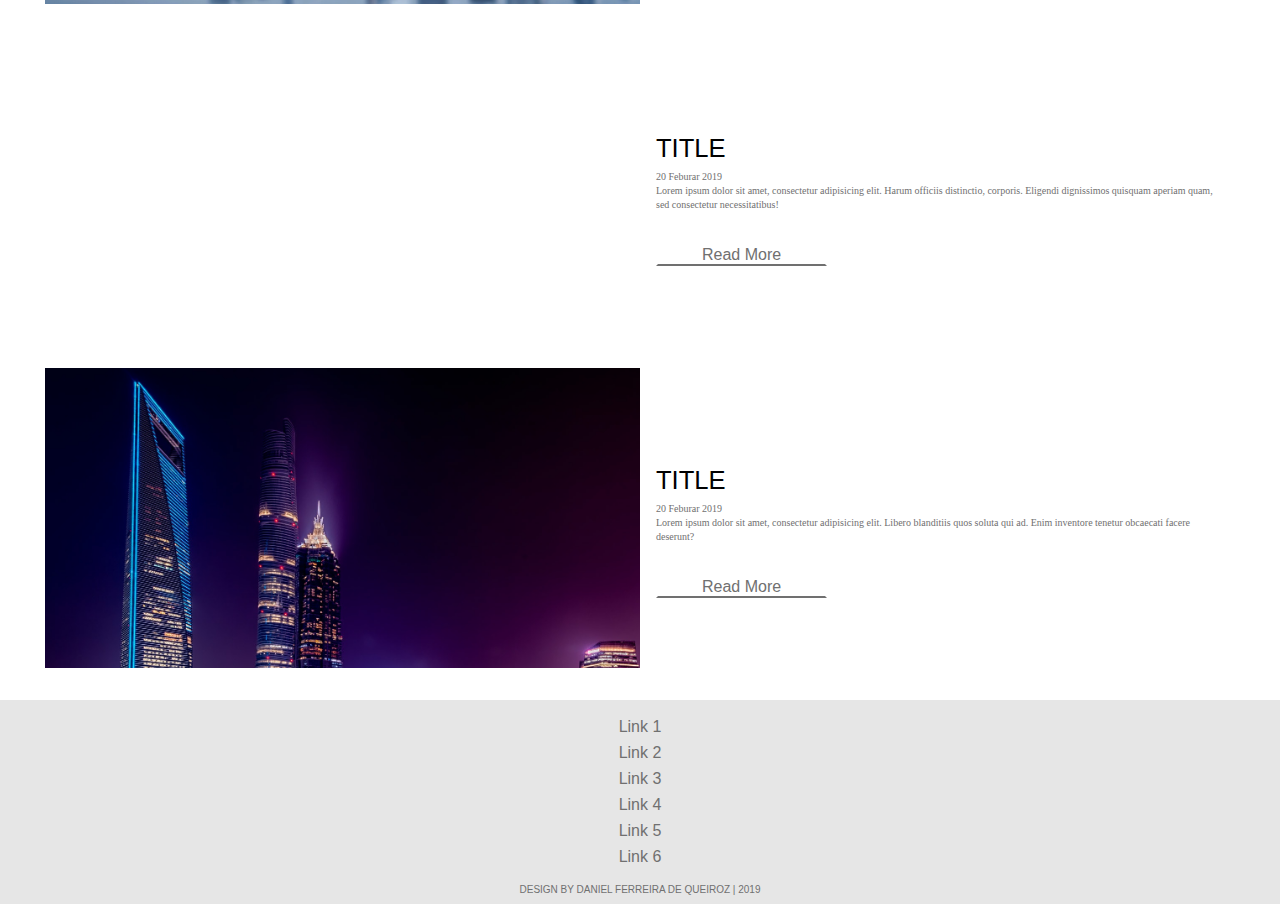
==== commit 476537a4: "css hover-funktion hinzugefügt!" ====
--- a/index.html
+++ b/index.html
@@ -88,7 +88,6 @@
           <img src="img/architecture-bridge-connection-417054.jpg" alt="">
         </div>
         <div class="overhaule"></div>
-        <div class="overhaulewhite"></div>
         <div class="contentContainer">
           <h3>Title</h3>
           <p>20 Feburar 2019</p>
@@ -99,7 +98,9 @@
       </article>
 
       <article class="postBlog grid12 medium08 small04">
-        <img src="img/architecture-buildings-business-290595.jpg" alt="">
+        <div class="thumbnail">
+          <img src="img/architecture-buildings-business-290595.jpg" alt="">
+        </div>
         <div class="overhaule"></div>
         <div class="contentContainer">
           <h3>Title</h3>
@@ -111,7 +112,9 @@
       </article>
 
       <article class="postBlog grid12 medium08 small04">
-        <img src="img/architecture-buildings-business-374870.jpg" alt="">
+        <div class="thumbnail">
+          <img src="img/architecture-buildings-business-374870.jpg" alt="">
+        </div>
         <div class="overhaule"></div>
         <div class="contentContainer">
           <h3>Title</h3>
@@ -122,7 +125,9 @@
       </article>
 
       <article class="postBlog grid12 medium08 small04">
-        <img src="img/architecture-buildings-city-169647.jpg" alt="">
+        <div class="thumbnail">
+          <img src="img/architecture-buildings-city-169647.jpg" alt="">
+        </div>
         <div class="overhaule"></div>
         <div class="contentContainer">
           <h3>Title</h3>
--- a/css/master.css
+++ b/css/master.css
@@ -228,27 +228,56 @@
     height: 300px;
   }
 
-  article.postBlog:hover .thumbnail {
-    width: 100%;
-  }
-
-  article.postBlog:hover .thumbnail img {
-    width: 100%;
-  }
-
   article.postBlog .thumbnail {
     width: 50%;
     height: 300px;
     overflow: hidden;
     position: relative;
-  }
-
-  article.postBlog .thumbnail img {
-    min-width: 200%;
-    height: 300px;
+    transition: ease-in 0.75s;
+  }
+
+  article.postBlog:hover .thumbnail {
+    width: 100%;
+  }
+
+  article.postBlog .overhaule {
+    width: 0;
+    height: 100%;
     position: absolute;
     top: 0;
     left: 0;
+    background: rgba(0, 0, 0, 0.7);
+    transition: ease-in 0.55s;
+  }
+
+  article.postBlog:hover .overhaule {
+    width: 100%;
+  }
+
+  article.postBlog .thumbnail img {
+    min-width: 758px;
+    position: absolute;
+    top: 0%;
+    left: 0%;
+  }
+
+  article.postBlog:hover .thumbnail img {
+    width: 100%;
+  }
+
+  .contentContainer {
+    width: 50%;
+    height: auto;
+    padding: 1em;
+    box-sizing: border-box;
+    position: absolute;
+    top: 25%;
+    right: 0;
+    transition: ease-in 0.65s;
+  }
+
+  article.postBlog:hover .contentContainer, article.postBlog:hover .contentContainer p, article.postBlog:hover .contentContainer a {
+    color: #FFFFFF;
   }
 }
 /*----------Footer----------*/
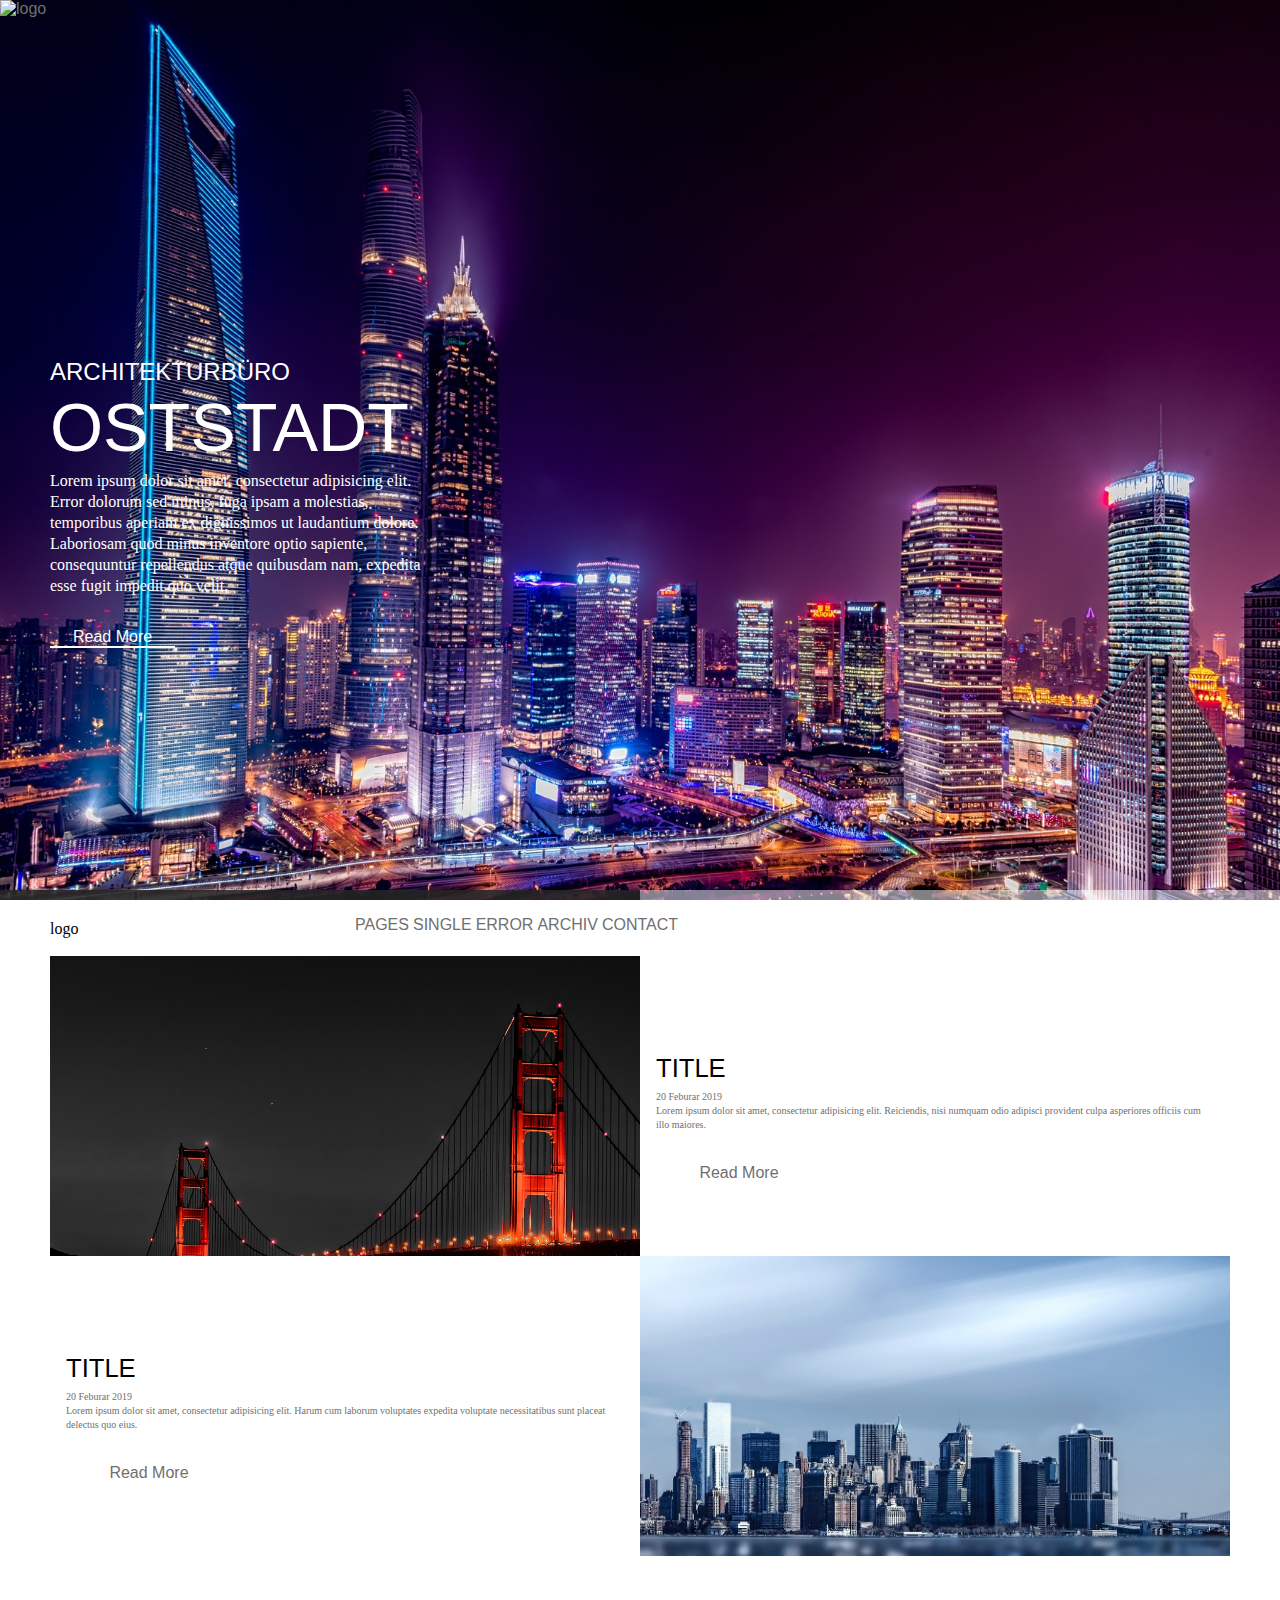
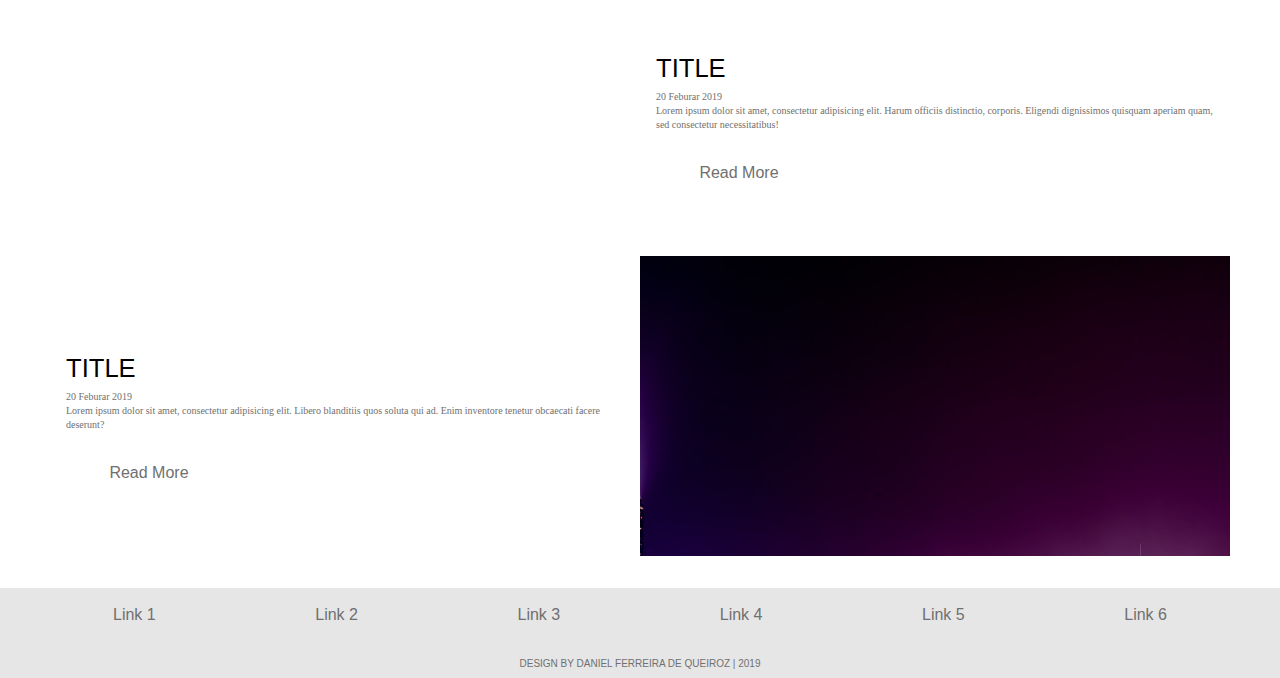
==== commit 0ec03c3f: "CSS: Erweiterungen! Grid erweiterungen für 960px Index: Leichter Layout umbau!" ====
--- a/index.html
+++ b/index.html
@@ -62,14 +62,14 @@
   </section>
 
   <nav class="navPage">
-    <div class="wrapper">
-      <div class="banner grid04 medium08 small04">
-        <img src="" alt="logo">
+    <div class="wrapper clearfix">
+      <div class="banner grid03 medium08 small04">
+        <p>logo</p>
         <div class="mobileBtn" id="mobiletoogle">
           <i class="fas fa-bars fa-2x"></i>
         </div>
       </div>
-      <ul class="menuClass">
+      <ul class="menuClass grid07">
         <li><a href="#">Pages</a></li>
         <li><a href="#">Single</a></li>
         <li><a href="#">Error</a></li>
@@ -79,67 +79,70 @@
     </div>
   </nav>
 
-  <section class="blog clearfix">
+  <main class="clearfix">
+    <section class="blog clearfix">
 
-    <div class="wrapper">
+      <div class="wrapper">
 
-      <article class="postBlog grid12 medium08 small04">
-        <div class="thumbnail">
-          <img src="img/architecture-bridge-connection-417054.jpg" alt="">
-        </div>
-        <div class="overhaule"></div>
-        <div class="contentContainer">
-          <h3>Title</h3>
-          <p>20 Feburar 2019</p>
-          <p>Lorem ipsum dolor sit amet, consectetur adipisicing elit. Reiciendis, nisi numquam odio adipisci provident culpa asperiores officiis cum illo maiores.</p>
-          <a href="" class="btn-blog">Read More</a>
+        <article class="postBlog grid12 medium08 small04">
+          <div class="thumbnail">
+            <img src="img/architecture-bridge-connection-417054.jpg" alt="">
+          </div>
+          <div class="overhaule"></div>
+          <div class="contentContainer">
+            <h3>Title</h3>
+            <p>20 Feburar 2019</p>
+            <p>Lorem ipsum dolor sit amet, consectetur adipisicing elit. Reiciendis, nisi numquam odio adipisci provident culpa asperiores officiis cum illo maiores.</p>
+            <a href="" class="btn-blog">Read More</a>
 
-        </div>
-      </article>
+          </div>
+        </article>
 
-      <article class="postBlog grid12 medium08 small04">
-        <div class="thumbnail">
-          <img src="img/architecture-buildings-business-290595.jpg" alt="">
-        </div>
-        <div class="overhaule"></div>
-        <div class="contentContainer">
-          <h3>Title</h3>
-          <p>20 Feburar 2019</p>
-          <p>Lorem ipsum dolor sit amet, consectetur adipisicing elit. Harum cum laborum voluptates expedita voluptate necessitatibus sunt placeat delectus quo eius.</p>
-          <a href="" class="btn-blog">Read More</a>
+        <article class="postBlog grid12 medium08 small04">
+          <div class="thumbnail">
+            <img src="img/architecture-buildings-business-290595.jpg" alt="">
+          </div>
+          <div class="overhaule"></div>
+          <div class="contentContainer">
+            <h3>Title</h3>
+            <p>20 Feburar 2019</p>
+            <p>Lorem ipsum dolor sit amet, consectetur adipisicing elit. Harum cum laborum voluptates expedita voluptate necessitatibus sunt placeat delectus quo eius.</p>
+            <a href="" class="btn-blog">Read More</a>
 
-        </div>
-      </article>
+          </div>
+        </article>
 
-      <article class="postBlog grid12 medium08 small04">
-        <div class="thumbnail">
-          <img src="img/architecture-buildings-business-374870.jpg" alt="">
-        </div>
-        <div class="overhaule"></div>
-        <div class="contentContainer">
-          <h3>Title</h3>
-          <p>20 Feburar 2019</p>
-          <p>Lorem ipsum dolor sit amet, consectetur adipisicing elit. Harum officiis distinctio, corporis. Eligendi dignissimos quisquam aperiam quam, sed consectetur necessitatibus!</p>
-          <a href="" class="btn-blog">Read More</a>
-        </div>
-      </article>
+        <article class="postBlog grid12 medium08 small04">
+          <div class="thumbnail">
+            <img src="img/architecture-buildings-business-374870.jpg" alt="">
+          </div>
+          <div class="overhaule"></div>
+          <div class="contentContainer">
+            <h3>Title</h3>
+            <p>20 Feburar 2019</p>
+            <p>Lorem ipsum dolor sit amet, consectetur adipisicing elit. Harum officiis distinctio, corporis. Eligendi dignissimos quisquam aperiam quam, sed consectetur necessitatibus!</p>
+            <a href="" class="btn-blog">Read More</a>
+          </div>
+        </article>
 
-      <article class="postBlog grid12 medium08 small04">
-        <div class="thumbnail">
-          <img src="img/architecture-buildings-city-169647.jpg" alt="">
-        </div>
-        <div class="overhaule"></div>
-        <div class="contentContainer">
-          <h3>Title</h3>
-          <p>20 Feburar 2019</p>
-          <p>Lorem ipsum dolor sit amet, consectetur adipisicing elit. Libero blanditiis quos soluta qui ad. Enim inventore tenetur obcaecati facere deserunt?</p>
-          <a href="" class="btn-blog">Read More</a>
-        </div>
-      </article>
-    </div>
-  </section>
+        <article class="postBlog grid12 medium08 small04">
+          <div class="thumbnail">
+            <img src="img/architecture-buildings-city-169647.jpg" alt="">
+          </div>
+          <div class="overhaule"></div>
+          <div class="contentContainer">
+            <h3>Title</h3>
+            <p>20 Feburar 2019</p>
+            <p>Lorem ipsum dolor sit amet, consectetur adipisicing elit. Libero blanditiis quos soluta qui ad. Enim inventore tenetur obcaecati facere deserunt?</p>
+            <a href="" class="btn-blog">Read More</a>
+          </div>
+        </article>
+      </div>
+    </section>
+
+  </main>
   <footer class="footerPage">
-    <div class="wrapper">
+    <div class="wrapper clearfix">
       <div class="logo grid12 medium08 small04">
         <img src="" alt="" class="logo">
       </div>
--- a/css/master.css
+++ b/css/master.css
@@ -1,3 +1,4 @@
+@charset "UTF-8";
 @import url("https://use.typekit.net/eqt2vwq.css");
 * {
   padding: 0;
@@ -71,17 +72,12 @@
 a.btn-blog {
   margin-top: 2em;
   padding: 0em 1em;
-  border: 2px white solid;
-  border-bottom: 2px #707070 solid;
+  position: relative;
   color: #707070;
   display: block;
   width: 24%;
   text-align: center;
   transition: 1s;
-}
-
-a.btn-blog:hover {
-  border: 2px #707070 solid;
 }
 
 img {
@@ -162,7 +158,6 @@
 }
 
 nav.navPage .banner {
-  width: 100%;
   height: 40px;
   display: -webkit-flex;
   display: -ms-flex;
@@ -174,7 +169,6 @@
 }
 
 ul.menuClass {
-  width: 100%;
   height: 0;
   overflow: hidden;
   margin-top: 1em;
@@ -205,12 +199,26 @@
   text-transform: uppercase;
 }
 
+@media screen and (min-width: 960px) {
+  #mobiletoogle {
+    display: none;
+  }
+
+  ul.menuClass {
+    height: 40px;
+    margin-top: 0;
+  }
+
+  ul.menuClass li {
+    width: auto;
+    display: inline-block;
+  }
+}
 /*----------postBlog----------*/
 article.postBlog {
   height: auto;
   position: relative;
   overflow: hidden;
-  margin-bottom: 2em;
 }
 
 article.postBlog img {
@@ -236,7 +244,29 @@
     transition: ease-in 0.75s;
   }
 
+  article.postBlog:nth-child(even) .thumbnail {
+    float: right;
+  }
+
   article.postBlog:hover .thumbnail {
+    width: 100%;
+  }
+
+  article.postBlog .thumbnail img {
+    min-width: 758px;
+    position: absolute;
+    top: 0%;
+  }
+
+  article.postBlog:nth-child(even) .thumbnail img {
+    right: 0%;
+  }
+
+  article.postBlog:nth-child(odd) .thumbnail img {
+    left: 0%;
+  }
+
+  article.postBlog:hover .thumbnail img {
     width: 100%;
   }
 
@@ -245,23 +275,19 @@
     height: 100%;
     position: absolute;
     top: 0;
-    left: 0;
     background: rgba(0, 0, 0, 0.7);
     transition: ease-in 0.55s;
   }
 
+  article.postBlog:nth-child(even) .overhaule {
+    right: 0;
+  }
+
+  article.postBlog:nth-child(odd) .overhaule {
+    left: 0;
+  }
+
   article.postBlog:hover .overhaule {
-    width: 100%;
-  }
-
-  article.postBlog .thumbnail img {
-    min-width: 758px;
-    position: absolute;
-    top: 0%;
-    left: 0%;
-  }
-
-  article.postBlog:hover .thumbnail img {
     width: 100%;
   }
 
@@ -276,13 +302,23 @@
     transition: ease-in 0.65s;
   }
 
+  article.postBlog:nth-child(even) .contentContainer {
+    left: 0;
+  }
+
   article.postBlog:hover .contentContainer, article.postBlog:hover .contentContainer p, article.postBlog:hover .contentContainer a {
     color: #FFFFFF;
+  }
+}
+@media screen and (min-width: 960px) {
+  article.postBlog .thumbnail img {
+    width: 960px;
   }
 }
 /*----------Footer----------*/
 footer {
   background: #E6E6E6;
+  margin-top: 2em;
 }
 
 .claim {
@@ -313,16 +349,44 @@
   margin-bottom: 0.5em;
 }
 
+@media screen and (min-width: 960px) {
+  nav.footerNav ul {
+    list-style: none;
+    margin: 0 auto 1em auto;
+    display: flex;
+    justify-content: space-between;
+    align-items: center;
+    width: 90%;
+  }
+}
 /*----------Wrapper----------*/
 .wrapper {
   width: 95%;
+  max-width: 1196px;
   margin: 0 auto;
   position: relative;
+}
+
+/*----------Clearfix---------*/
+.clearfix::before,
+.clearfix::after {
+  content: " ";
+  display: table;
+}
+
+.clearfix::after {
+  clear: both;
+}
+
+.clearfix {
+  *zoom: 1;
+  /* Für den IE6 und IE7 */
 }
 
 /*-----------Grid------------*/
 .small01, .small02, .small03, .small04 {
   margin: 0% 2.5%;
+  float: left;
 }
 
 .small01 {
@@ -344,6 +408,7 @@
 @media screen and (min-width: 768px) {
   .medium01, .medium02, .medium03, .medium04, .medium05, .medium06, .medium07, .medium08 {
     margin: 0 1.0416666667%;
+    float: left;
   }
 
   .medium01 {
@@ -378,5 +443,60 @@
     width: 97.9166666667%;
   }
 }
+@media screen and (min-width: 960px) {
+  .grid01, .grid02, .grid03, .grid04, .grid05, .grid06, .grid07, .grid08, .grid09, .grid10, .grid11, .grid12 {
+    float: left;
+    margin: 0 0.6688963211%;
+  }
+
+  /*1196px*/
+  .grid01 {
+    width: 7.6086956522%;
+  }
+
+  .grid02 {
+    width: 15.8862876254%;
+  }
+
+  .grid03 {
+    width: 24.1638795987%;
+  }
+
+  .grid04 {
+    width: 32.4414715719%;
+  }
+
+  .grid05 {
+    width: 40.7190635452%;
+  }
+
+  .grid06 {
+    width: 48.9966555184%;
+  }
+
+  .grid07 {
+    width: 57.2742474916%;
+  }
+
+  .grid08 {
+    width: 65.5518394649%;
+  }
+
+  .grid09 {
+    width: 73.8294314381%;
+  }
+
+  .grid10 {
+    width: 82.1070234114%;
+  }
+
+  .grid11 {
+    width: 90.3846153846%;
+  }
+
+  .grid12 {
+    width: 98.6622073579%;
+  }
+}
 
 /*# sourceMappingURL=master.css.map */
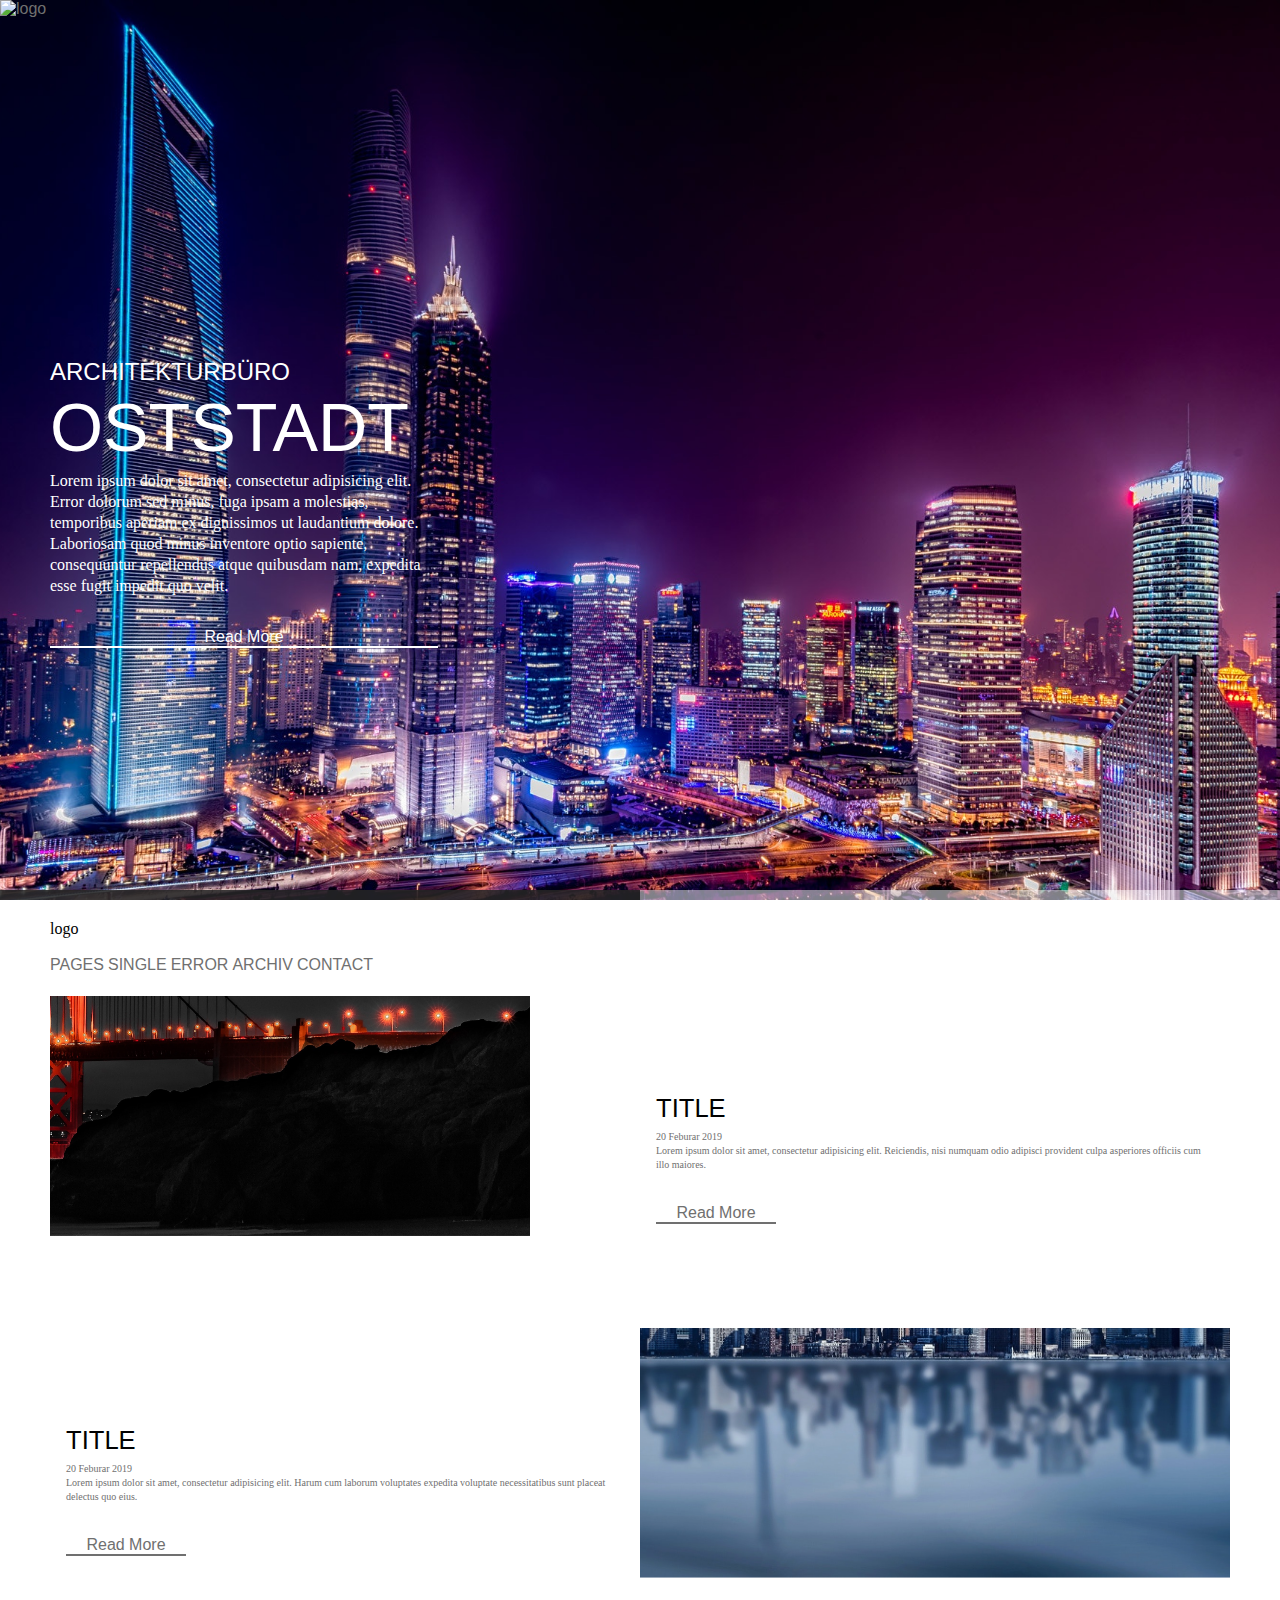
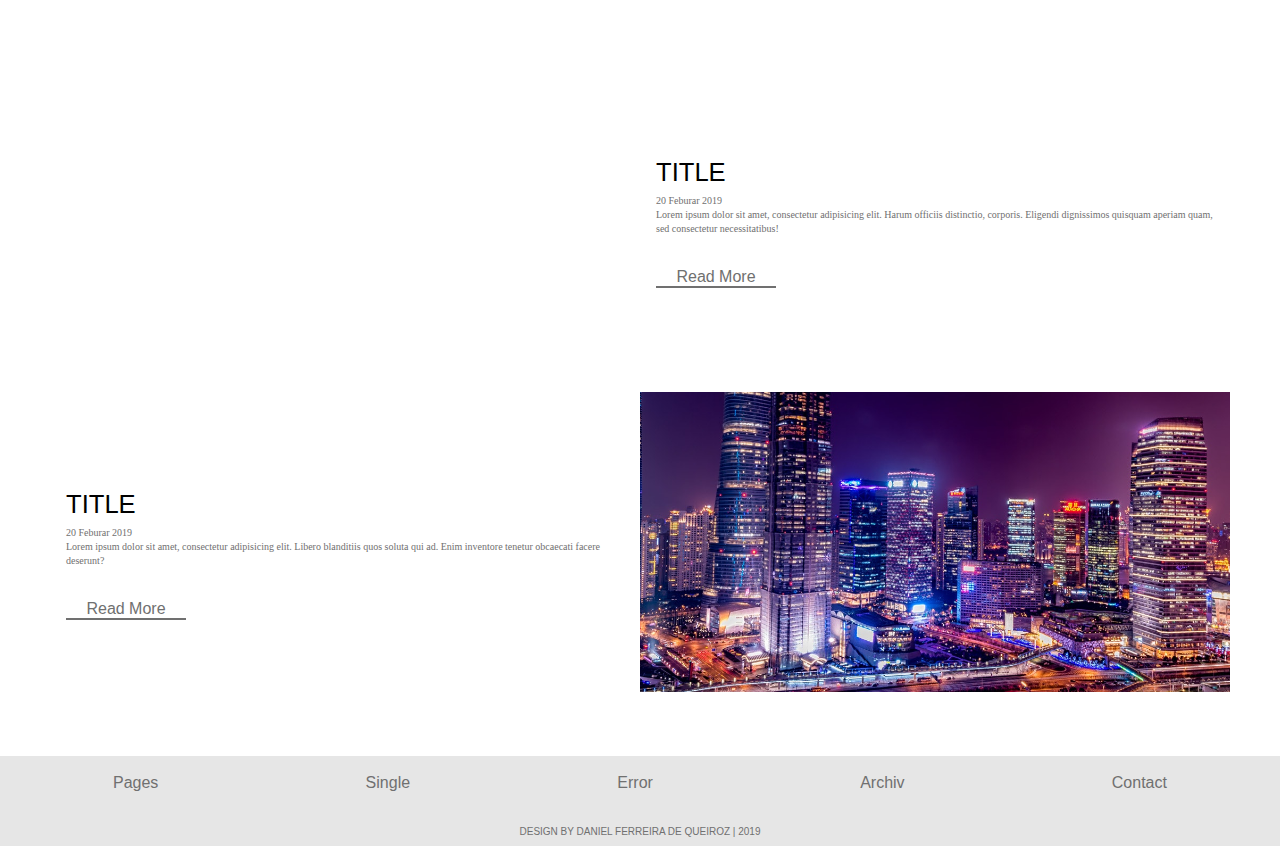
==== commit dc81e16b: "single hinzugefügt und Styles aktualliesiert." ====
--- a/index.html
+++ b/index.html
@@ -70,11 +70,11 @@
         </div>
       </div>
       <ul class="menuClass grid07">
-        <li><a href="#">Pages</a></li>
-        <li><a href="#">Single</a></li>
-        <li><a href="#">Error</a></li>
-        <li><a href="#">Archiv</a></li>
-        <li><a href="#">Contact</a></li>
+        <li><a href="pages.html">Pages</a></li>
+        <li><a href="single.html">Single</a></li>
+        <li><a href="error.html">Error</a></li>
+        <li><a href="archiv.html">Archiv</a></li>
+        <li><a href="contact.html">Contact</a></li>
       </ul>
     </div>
   </nav>
@@ -148,12 +148,11 @@
       </div>
       <nav class="footerNav gird09 medium08 small04">
         <ul class="footerMenu">
-          <li><a href="#">Link 1</a></li>
-          <li><a href="#">Link 2</a></li>
-          <li><a href="#">Link 3</a></li>
-          <li><a href="#">Link 4</a></li>
-          <li><a href="#">Link 5</a></li>
-          <li><a href="#">Link 6</a></li>
+          <li><a href="pages.html">Pages</a></li>
+          <li><a href="single.html">Single</a></li>
+          <li><a href="error.html">Error</a></li>
+          <li><a href="archiv.html">Archiv</a></li>
+          <li><a href="contact.html">Contact</a></li>
         </ul>
       </nav>
     </div>
--- a/css/master.css
+++ b/css/master.css
@@ -65,19 +65,18 @@
   border-bottom: 2px white solid;
   color: #FFFFFF;
   display: block;
-  width: 24%;
   text-align: center;
 }
 
 a.btn-blog {
   margin-top: 2em;
-  padding: 0em 1em;
   position: relative;
   color: #707070;
   display: block;
-  width: 24%;
+  width: 120px;
   text-align: center;
   transition: 1s;
+  border-bottom: 2px #707070 solid;
 }
 
 img {
@@ -129,6 +128,7 @@
 }
 
 .subheader article.sliderArticle .sliderImg {
+  width: auto;
   height: 100%;
   position: absolute;
   top: 50%;
@@ -169,6 +169,7 @@
 }
 
 ul.menuClass {
+  width: 100%;
   height: 0;
   overflow: hidden;
   margin-top: 1em;
@@ -219,6 +220,7 @@
   height: auto;
   position: relative;
   overflow: hidden;
+  margin-bottom: 2em;
 }
 
 article.postBlog img {
@@ -315,6 +317,29 @@
     width: 960px;
   }
 }
+/*----------SINGLE----------*/
+.headerGraphic {
+  width: 100%;
+  height: 371px;
+  overflow: hidden;
+  position: relative;
+}
+
+.thumbnail {
+  width: 100%;
+  height: 371px;
+  position: absolute;
+}
+
+.thumbnail img {
+  width: 100%;
+  height: auto;
+  position: absolute;
+  top: 50%;
+  left: 50%;
+  transform: translate(-50%, -50%);
+}
+
 /*----------Footer----------*/
 footer {
   background: #E6E6E6;
